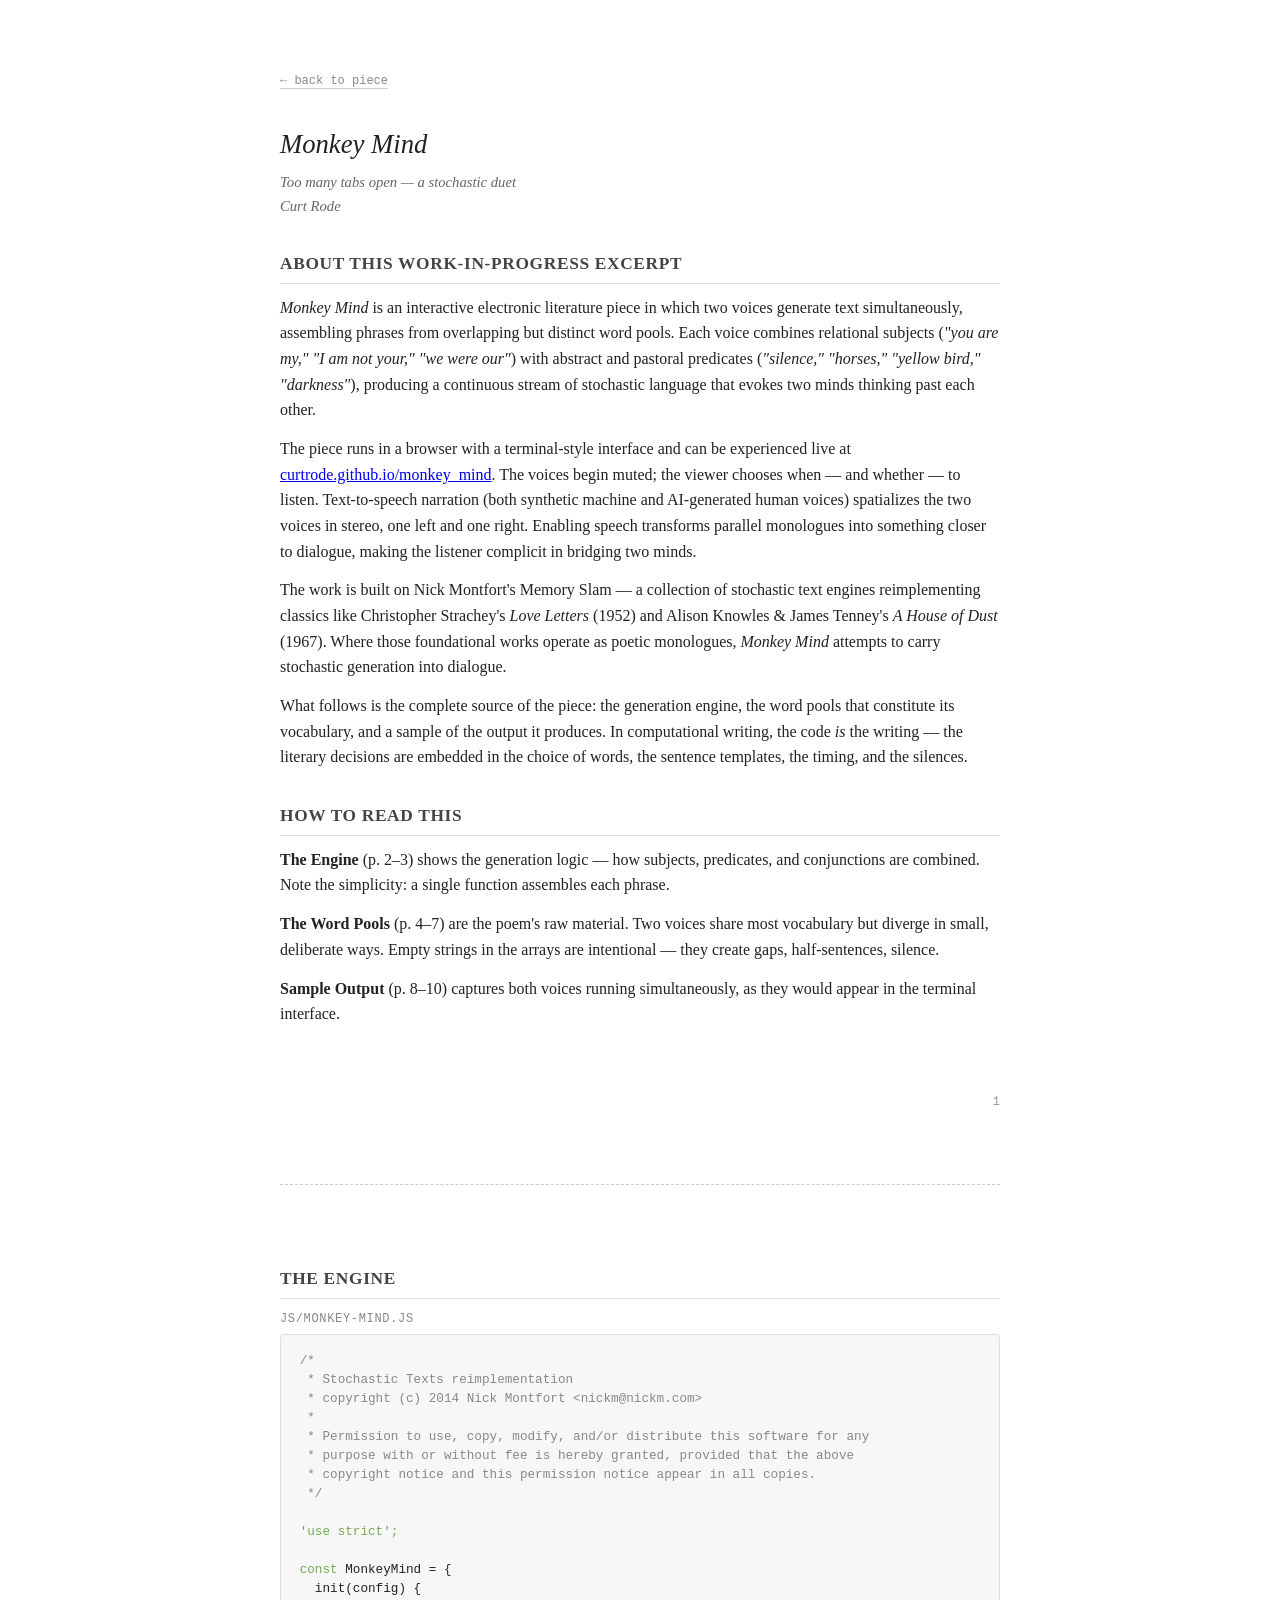
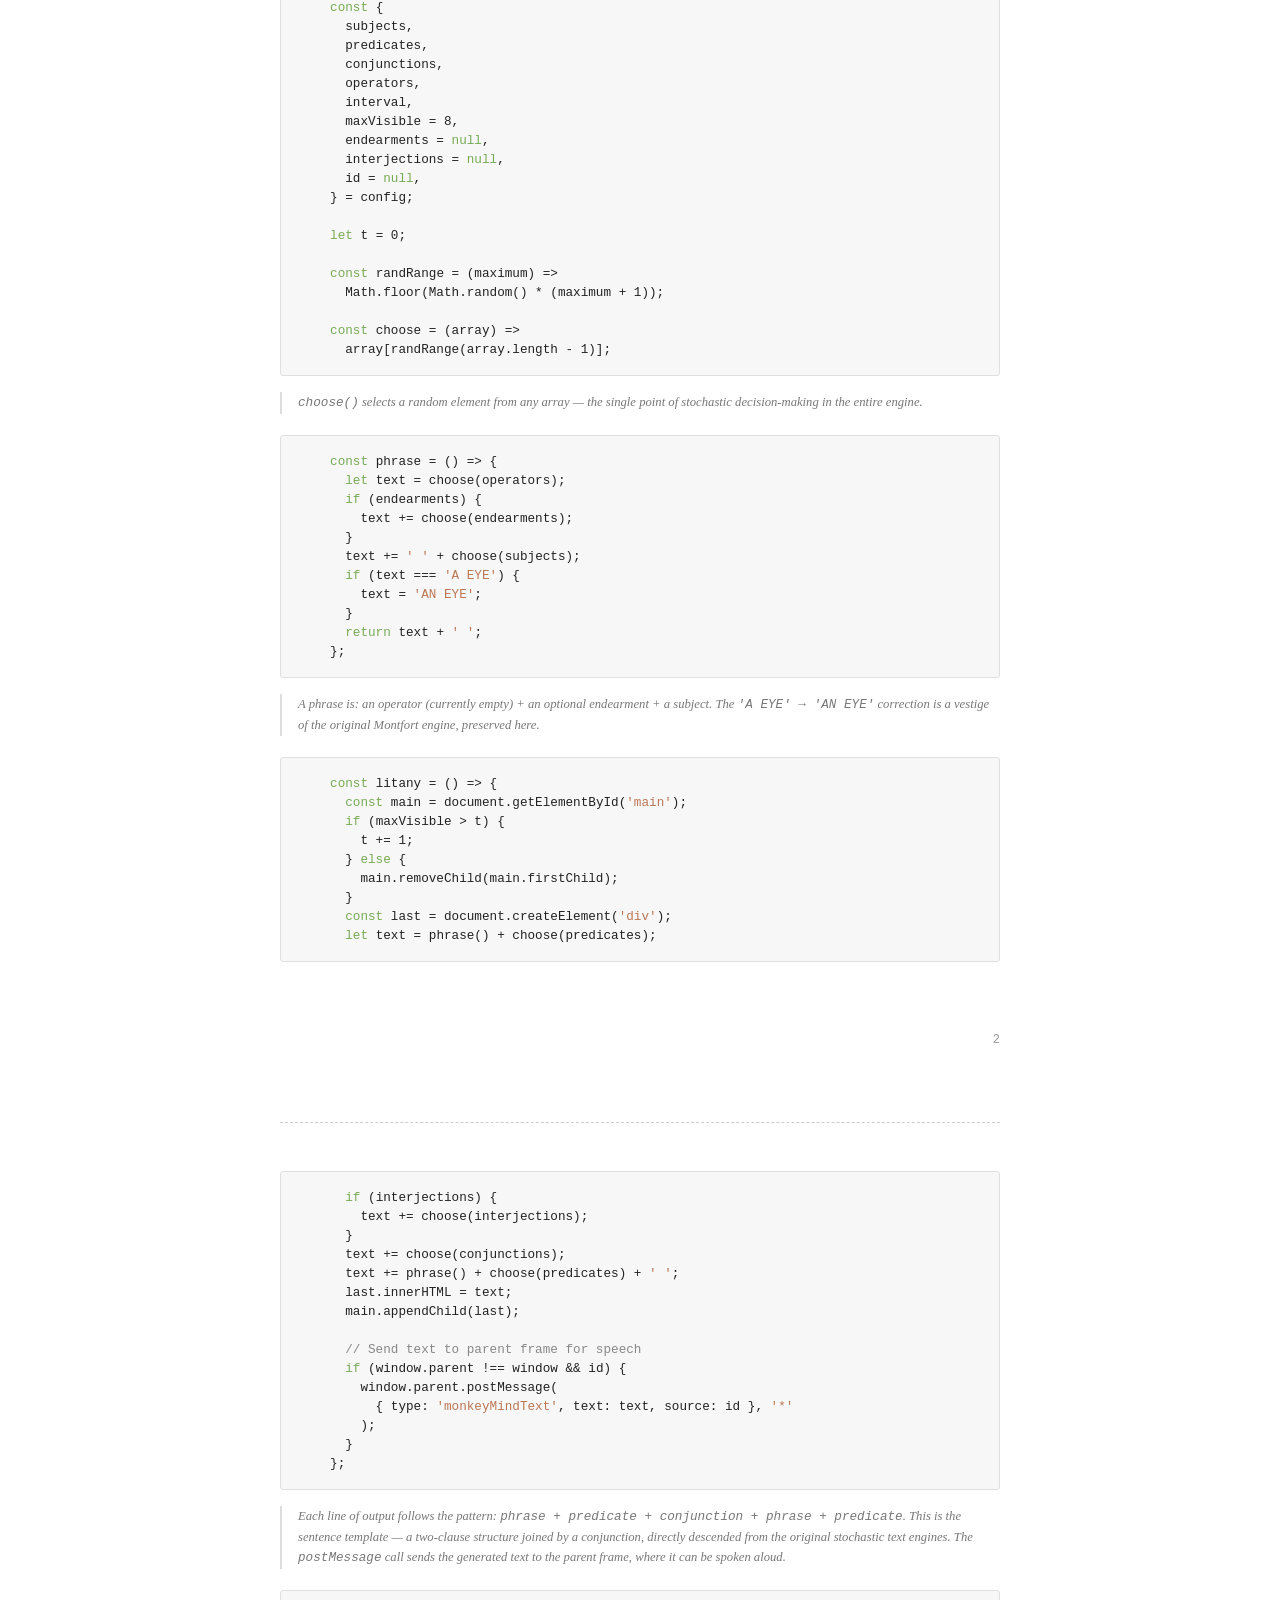
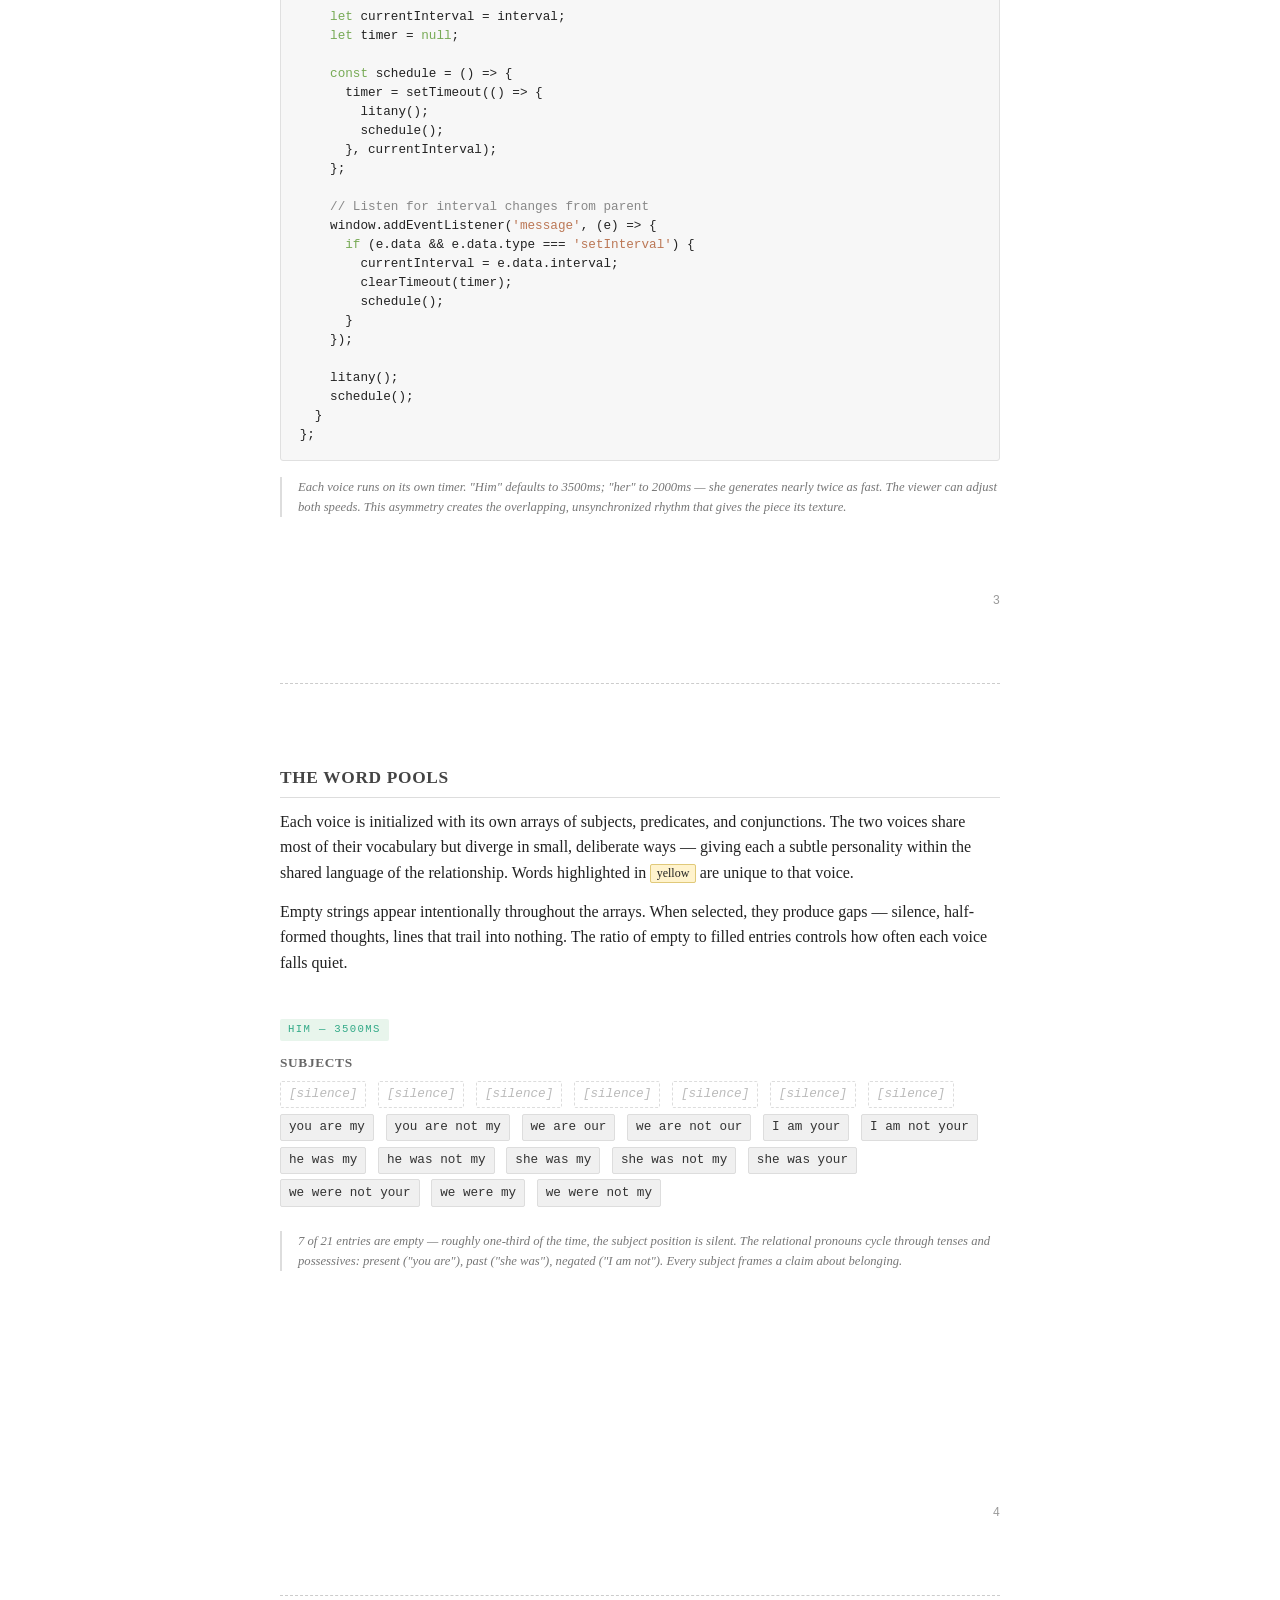
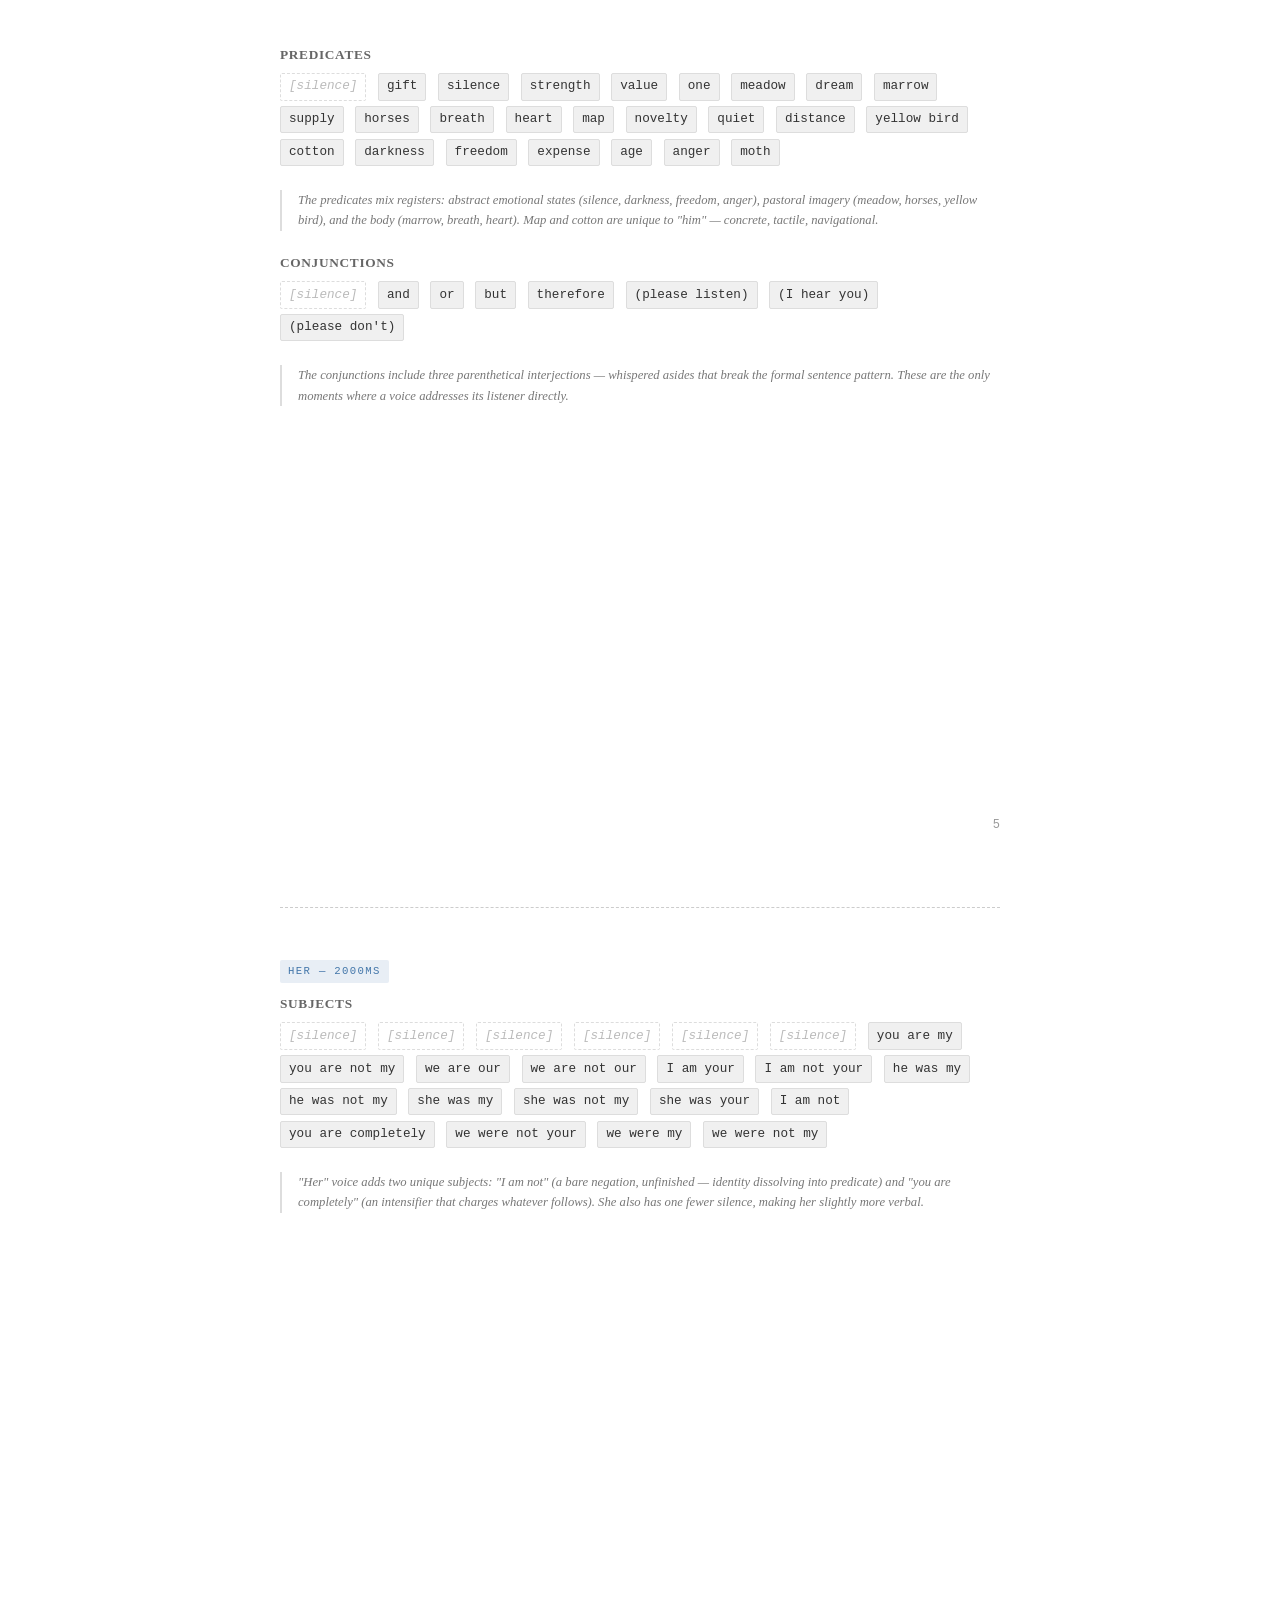
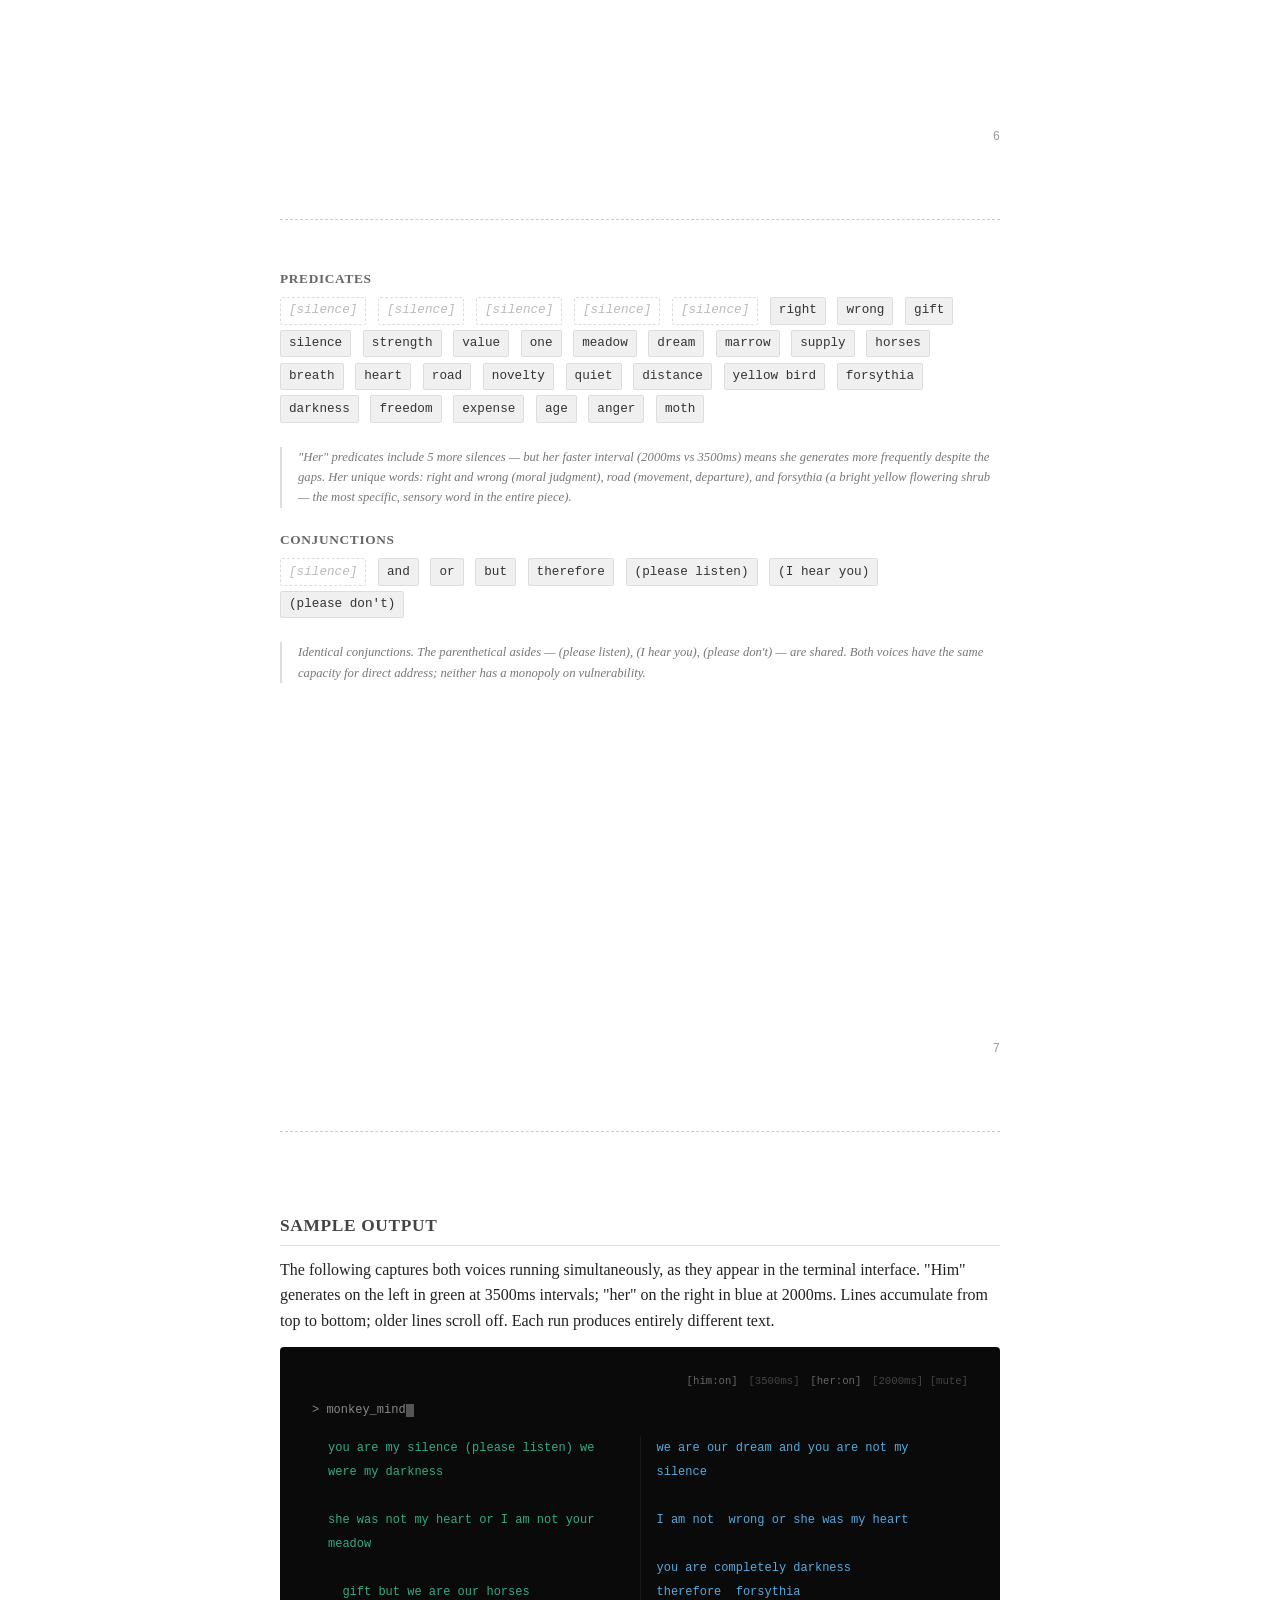
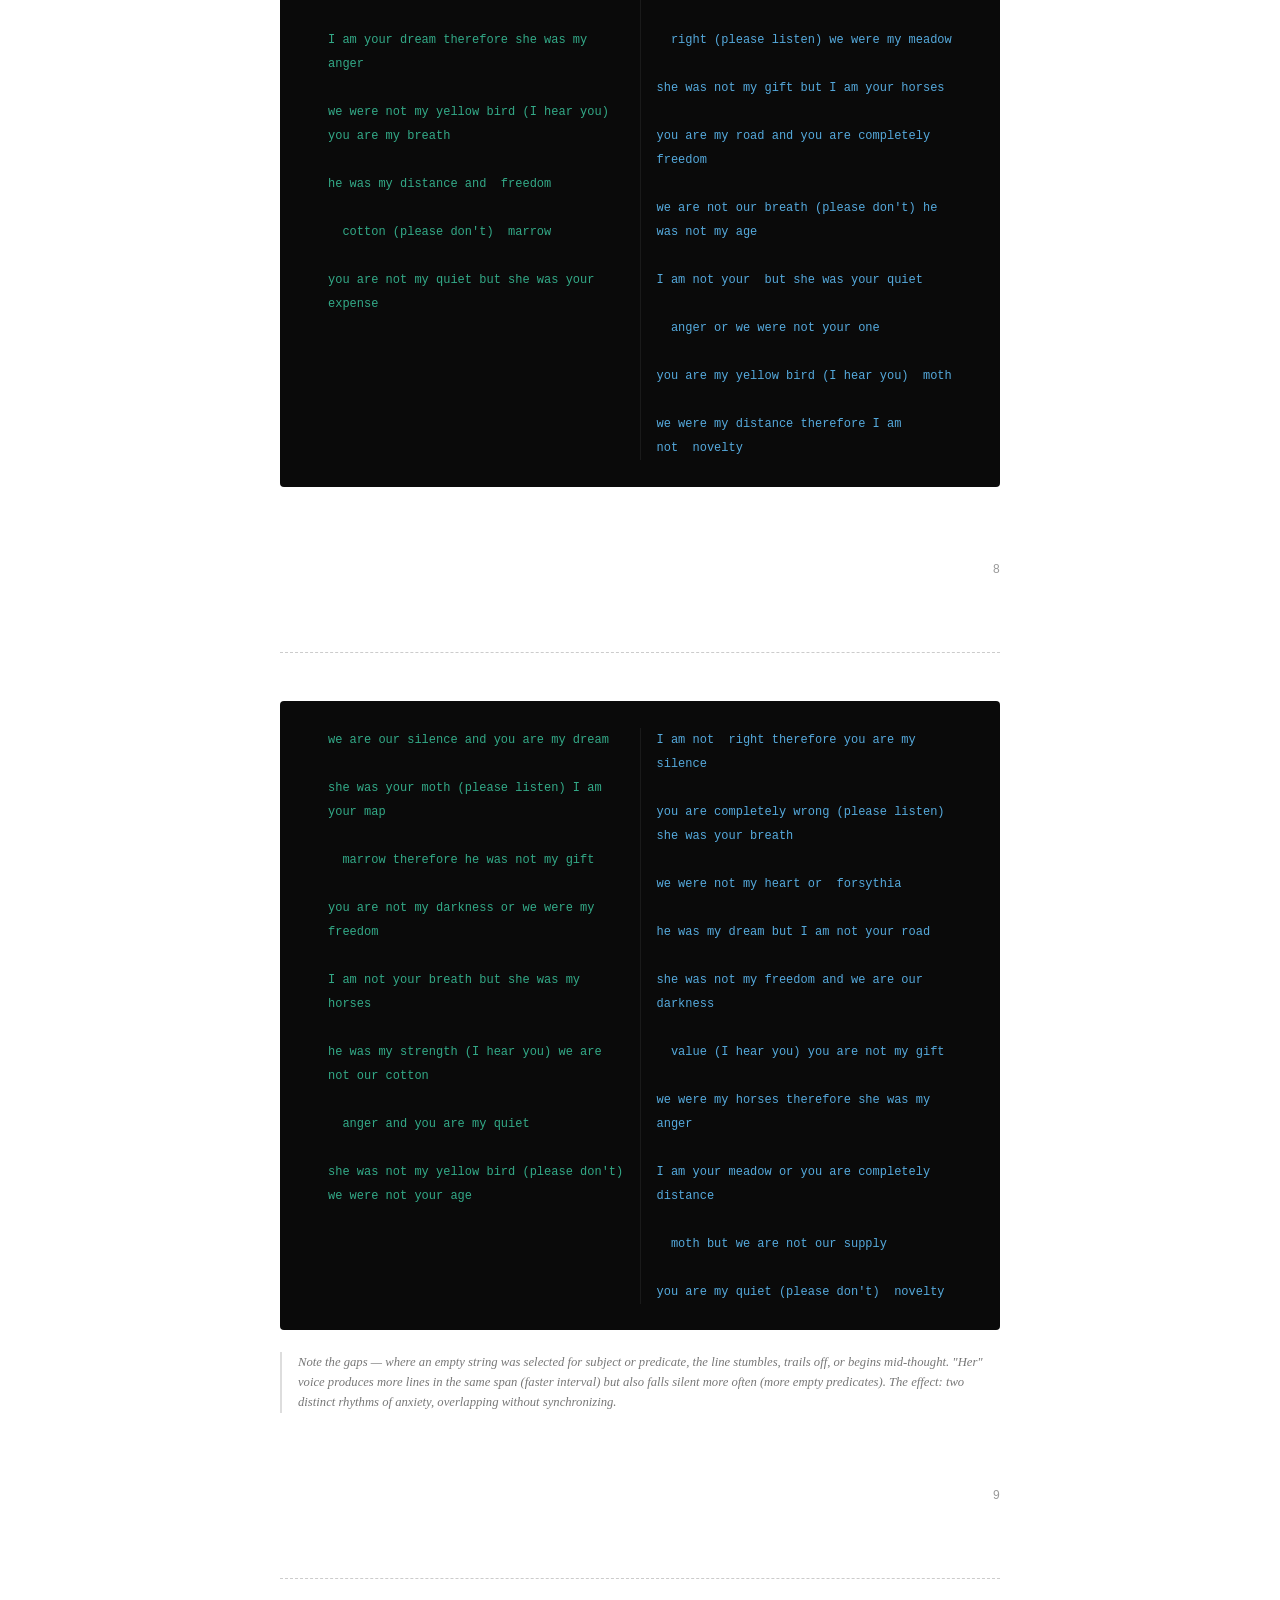
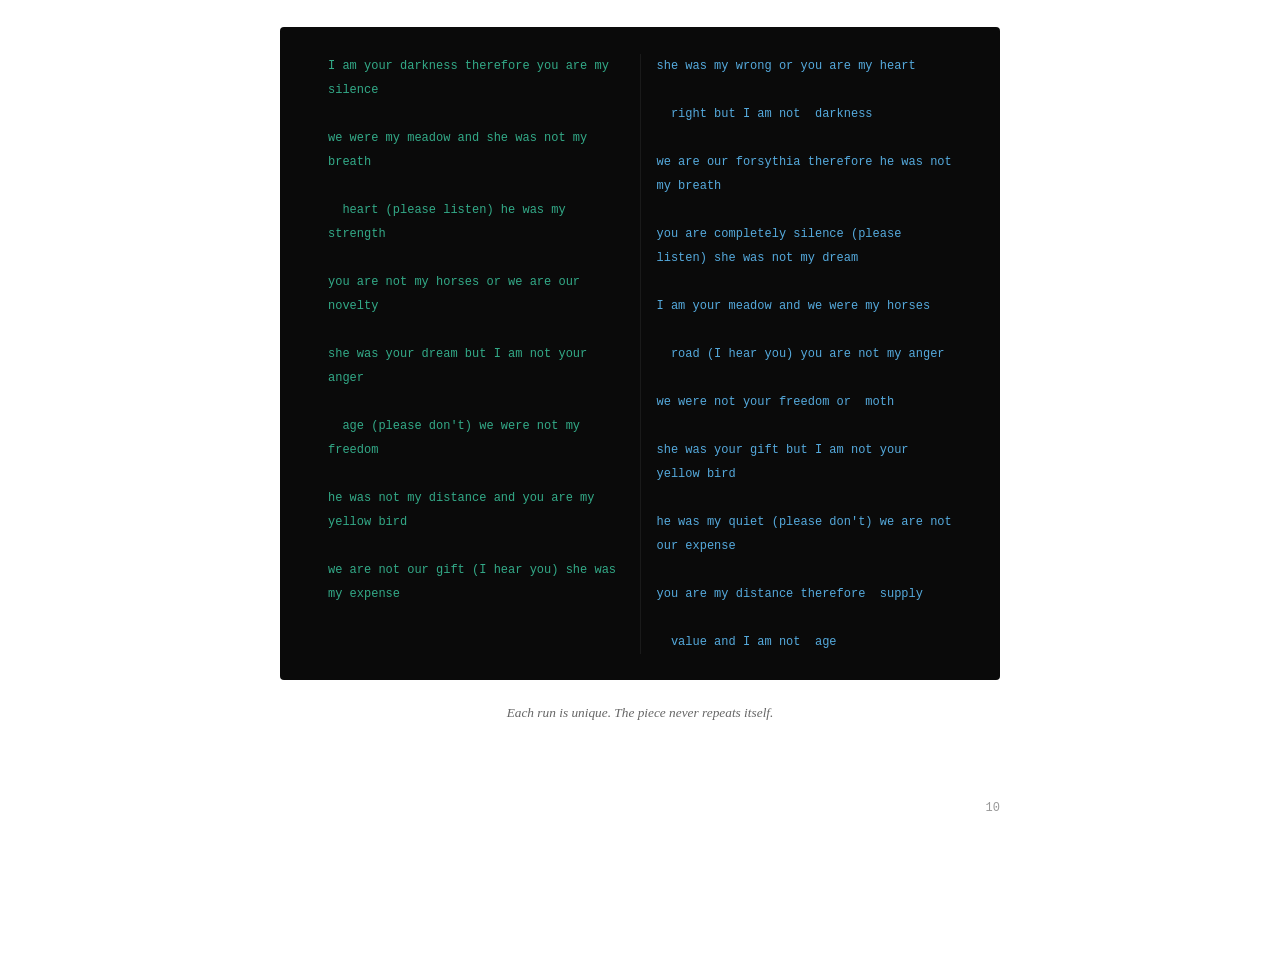
==== excerpt.html @ 76a801ed "Add live URL and GitHub Pages deployment workflow Co-Authored-By: Claude Opus 4.6 <noreply@anthropic" ====
<!DOCTYPE html>
<html lang="en">
<head>
<meta charset="UTF-8">
<title>Monkey Mind — Work-in-Progress Excerpt</title>
<style>
  @media print {
    .page-break { page-break-before: always; }
    body { font-size: 11pt; }
  }

  * { margin: 0; padding: 0; box-sizing: border-box; }

  body {
    font-family: 'Georgia', 'Times New Roman', serif;
    font-size: 12pt;
    line-height: 1.6;
    color: #222;
    max-width: 7.5in;
    margin: 0 auto;
    padding: 0.75in 0;
  }

  /* Page markers */
  .page {
    min-height: 9in;
    padding: 0 0 1in 0;
    position: relative;
  }

  .page-num {
    position: absolute;
    bottom: 0.25in;
    right: 0;
    font-size: 9pt;
    color: #999;
    font-family: 'SF Mono', 'Menlo', monospace;
  }

  .page-break {
    border-top: 1px dashed #ccc;
    margin-top: 0.5in;
    padding-top: 0.5in;
  }

  /* Typography */
  .back-link {
    font-family: 'SF Mono', 'Menlo', 'Monaco', 'Consolas', monospace;
    font-size: 9pt;
    margin-bottom: 24pt;
  }

  .back-link a {
    color: #888;
    text-decoration: none;
    border-bottom: 1px solid #ccc;
  }

  .back-link a:hover {
    color: #444;
    border-color: #888;
  }

  @media print {
    .back-link { display: none; }
  }

  h1 {
    font-size: 20pt;
    font-weight: normal;
    margin-bottom: 4pt;
  }

  h1 em { font-style: italic; }

  .subtitle {
    font-size: 11pt;
    color: #666;
    font-style: italic;
    margin-bottom: 24pt;
  }

  h2 {
    font-size: 13pt;
    font-weight: bold;
    margin-top: 24pt;
    margin-bottom: 8pt;
    text-transform: uppercase;
    letter-spacing: 0.5pt;
    color: #444;
    border-bottom: 1px solid #ddd;
    padding-bottom: 4pt;
  }

  h3 {
    font-size: 12pt;
    font-weight: bold;
    margin-top: 18pt;
    margin-bottom: 6pt;
    color: #333;
  }

  p {
    margin-bottom: 10pt;
    text-align: left;
  }

  .framing p {
    text-indent: 0;
  }

  /* Code blocks */
  pre, code {
    font-family: 'SF Mono', 'Menlo', 'Monaco', 'Consolas', monospace;
    font-size: 9.5pt;
  }

  pre {
    background: #f7f7f7;
    border: 1px solid #e0e0e0;
    border-radius: 3px;
    padding: 12pt 14pt;
    overflow-x: auto;
    line-height: 1.5;
    margin-bottom: 12pt;
  }

  .code-label {
    font-family: 'SF Mono', 'Menlo', monospace;
    font-size: 9pt;
    color: #888;
    margin-bottom: 4pt;
    text-transform: uppercase;
    letter-spacing: 0.5pt;
  }

  /* Word pool display */
  .pool {
    margin-bottom: 16pt;
  }

  .pool-label {
    font-weight: bold;
    font-size: 10pt;
    text-transform: uppercase;
    letter-spacing: 0.5pt;
    color: #666;
    margin-bottom: 4pt;
  }

  .pool-words {
    font-family: 'SF Mono', 'Menlo', monospace;
    font-size: 9.5pt;
    line-height: 1.8;
    color: #333;
  }

  .pool-words span {
    display: inline-block;
    background: #f0f0f0;
    border: 1px solid #ddd;
    border-radius: 2px;
    padding: 1pt 6pt;
    margin: 2pt 3pt 2pt 0;
  }

  .pool-words .empty {
    color: #bbb;
    font-style: italic;
    border-style: dashed;
    background: transparent;
  }

  /* Annotation callouts */
  .annotation {
    font-size: 9.5pt;
    color: #777;
    font-style: italic;
    margin: 8pt 0 16pt 0;
    padding-left: 12pt;
    border-left: 2px solid #ddd;
  }

  /* Sample output */
  .output-container {
    background: #0a0a0a;
    border-radius: 4px;
    padding: 20pt 24pt;
    margin-bottom: 16pt;
    overflow: hidden;
  }

  .output-header {
    font-family: 'SF Mono', 'Menlo', monospace;
    font-size: 9pt;
    color: #555;
    margin-bottom: 12pt;
  }

  .output-header .cmd { color: #888; }
  .output-header .cursor {
    display: inline-block;
    width: 6pt;
    height: 10pt;
    background: #555;
    vertical-align: text-bottom;
  }

  .output-stage {
    display: grid;
    grid-template-columns: 1fr 1px 1fr;
    gap: 0;
    min-height: 200pt;
  }

  .output-divider {
    background: #1a1a1a;
  }

  .output-voice {
    font-family: 'SF Mono', 'Menlo', monospace;
    font-size: 9pt;
    line-height: 2;
    padding: 0 12pt;
  }

  .voice-him { color: #3a8; }
  .voice-her { color: #5ad; }

  .output-controls {
    font-family: 'SF Mono', 'Menlo', monospace;
    font-size: 8pt;
    color: #444;
    display: flex;
    gap: 8pt;
    justify-content: flex-end;
    margin-bottom: 8pt;
  }

  .output-controls span { color: #666; }

  /* Comment styling in code */
  .c { color: #888; }
  .k { color: #7a5; }
  .s { color: #b75; }
  .n { color: #57a; }

  /* Unique words highlight */
  .unique { background: #fff3cd; border-color: #e0c97a; }

  /* Voice label */
  .voice-tag {
    font-family: 'SF Mono', 'Menlo', monospace;
    font-size: 8pt;
    text-transform: uppercase;
    letter-spacing: 1pt;
    padding: 2pt 6pt;
    border-radius: 2px;
    display: inline-block;
    margin-bottom: 8pt;
  }

  .voice-tag.him { background: #e8f5ec; color: #3a8; }
  .voice-tag.her { background: #e8eef5; color: #47a; }
</style>
</head>
<body>

<!-- ============================================================ -->
<!-- PAGE 1: Framing Note                                         -->
<!-- ============================================================ -->
<div class="page framing">

  <div class="back-link"><a href="index.html">&larr; back to piece</a></div>

  <h1><em>Monkey Mind</em></h1>
  <div class="subtitle">Too many tabs open — a stochastic duet<br>Curt Rode</div>

  <h2>About This Work-in-Progress Excerpt</h2>

  <p>
    <em>Monkey Mind</em> is an interactive electronic literature piece in which two voices generate text simultaneously, assembling phrases from overlapping but distinct word pools. Each voice combines relational subjects (<em>"you are my," "I am not your," "we were our"</em>) with abstract and pastoral predicates (<em>"silence," "horses," "yellow bird," "darkness"</em>), producing a continuous stream of stochastic language that evokes two minds thinking past each other.
  </p>

  <p>
    The piece runs in a browser with a terminal-style interface and can be experienced live at <a href="https://curtrode.github.io/monkey_mind/">curtrode.github.io/monkey_mind</a>. The voices begin muted; the viewer chooses when — and whether — to listen. Text-to-speech narration (both synthetic machine and AI-generated human voices) spatializes the two voices in stereo, one left and one right. Enabling speech transforms parallel monologues into something closer to dialogue, making the listener complicit in bridging two minds.
  </p>

  <p>
    The work is built on Nick Montfort's Memory Slam — a collection of stochastic text engines reimplementing classics like Christopher Strachey's <em>Love Letters</em> (1952) and Alison Knowles & James Tenney's <em>A House of Dust</em> (1967). Where those foundational works operate as poetic monologues, <em>Monkey Mind</em> attempts to carry stochastic generation into dialogue.
  </p>

  <p>
    What follows is the complete source of the piece: the generation engine, the word pools that constitute its vocabulary, and a sample of the output it produces. In computational writing, the code <em>is</em> the writing — the literary decisions are embedded in the choice of words, the sentence templates, the timing, and the silences.
  </p>

  <h2>How to Read This</h2>

  <p>
    <strong>The Engine</strong> (p. 2–3) shows the generation logic — how subjects, predicates, and conjunctions are combined. Note the simplicity: a single function assembles each phrase.
  </p>
  <p>
    <strong>The Word Pools</strong> (p. 4–7) are the poem's raw material. Two voices share most vocabulary but diverge in small, deliberate ways. Empty strings in the arrays are intentional — they create gaps, half-sentences, silence.
  </p>
  <p>
    <strong>Sample Output</strong> (p. 8–10) captures both voices running simultaneously, as they would appear in the terminal interface.
  </p>

  <span class="page-num">1</span>
</div>

<!-- ============================================================ -->
<!-- PAGE 2–3: The Engine                                          -->
<!-- ============================================================ -->
<div class="page page-break">

  <h2>The Engine</h2>

  <div class="code-label">js/monkey-mind.js</div>
<pre><span class="c">/*
 * Stochastic Texts reimplementation
 * copyright (c) 2014 Nick Montfort &lt;nickm@nickm.com&gt;
 *
 * Permission to use, copy, modify, and/or distribute this software for any
 * purpose with or without fee is hereby granted, provided that the above
 * copyright notice and this permission notice appear in all copies.
 */</span>

<span class="k">'use strict';</span>

<span class="k">const</span> MonkeyMind = {
  init(config) {
    <span class="k">const</span> {
      subjects,
      predicates,
      conjunctions,
      operators,
      interval,
      maxVisible = 8,
      endearments = <span class="k">null</span>,
      interjections = <span class="k">null</span>,
      id = <span class="k">null</span>,
    } = config;

    <span class="k">let</span> t = 0;

    <span class="k">const</span> randRange = (maximum) =&gt;
      Math.floor(Math.random() * (maximum + 1));

    <span class="k">const</span> choose = (array) =&gt;
      array[randRange(array.length - 1)];</pre>

  <div class="annotation">
    <code>choose()</code> selects a random element from any array — the single point of stochastic decision-making in the entire engine.
  </div>

<pre>    <span class="k">const</span> phrase = () =&gt; {
      <span class="k">let</span> text = choose(operators);
      <span class="k">if</span> (endearments) {
        text += choose(endearments);
      }
      text += <span class="s">' '</span> + choose(subjects);
      <span class="k">if</span> (text === <span class="s">'A EYE'</span>) {
        text = <span class="s">'AN EYE'</span>;
      }
      <span class="k">return</span> text + <span class="s">' '</span>;
    };</pre>

  <div class="annotation">
    A phrase is: an operator (currently empty) + an optional endearment + a subject. The <code>'A EYE' → 'AN EYE'</code> correction is a vestige of the original Montfort engine, preserved here.
  </div>

<pre>    <span class="k">const</span> litany = () =&gt; {
      <span class="k">const</span> main = document.getElementById(<span class="s">'main'</span>);
      <span class="k">if</span> (maxVisible &gt; t) {
        t += 1;
      } <span class="k">else</span> {
        main.removeChild(main.firstChild);
      }
      <span class="k">const</span> last = document.createElement(<span class="s">'div'</span>);
      <span class="k">let</span> text = phrase() + choose(predicates);</pre>

  <span class="page-num">2</span>
</div>

<div class="page page-break">

<pre>      <span class="k">if</span> (interjections) {
        text += choose(interjections);
      }
      text += choose(conjunctions);
      text += phrase() + choose(predicates) + <span class="s">' '</span>;
      last.innerHTML = text;
      main.appendChild(last);

      <span class="c">// Send text to parent frame for speech</span>
      <span class="k">if</span> (window.parent !== window && id) {
        window.parent.postMessage(
          { type: <span class="s">'monkeyMindText'</span>, text: text, source: id }, <span class="s">'*'</span>
        );
      }
    };</pre>

  <div class="annotation">
    Each line of output follows the pattern: <code>phrase + predicate + conjunction + phrase + predicate</code>. This is the sentence template — a two-clause structure joined by a conjunction, directly descended from the original stochastic text engines. The <code>postMessage</code> call sends the generated text to the parent frame, where it can be spoken aloud.
  </div>

<pre>    <span class="k">let</span> currentInterval = interval;
    <span class="k">let</span> timer = <span class="k">null</span>;

    <span class="k">const</span> schedule = () =&gt; {
      timer = setTimeout(() =&gt; {
        litany();
        schedule();
      }, currentInterval);
    };

    <span class="c">// Listen for interval changes from parent</span>
    window.addEventListener(<span class="s">'message'</span>, (e) =&gt; {
      <span class="k">if</span> (e.data && e.data.type === <span class="s">'setInterval'</span>) {
        currentInterval = e.data.interval;
        clearTimeout(timer);
        schedule();
      }
    });

    litany();
    schedule();
  }
};</pre>

  <div class="annotation">
    Each voice runs on its own timer. "Him" defaults to 3500ms; "her" to 2000ms — she generates nearly twice as fast. The viewer can adjust both speeds. This asymmetry creates the overlapping, unsynchronized rhythm that gives the piece its texture.
  </div>

  <span class="page-num">3</span>
</div>

<!-- ============================================================ -->
<!-- PAGES 4–7: Word Pools                                         -->
<!-- ============================================================ -->
<div class="page page-break">

  <h2>The Word Pools</h2>

  <p>
    Each voice is initialized with its own arrays of subjects, predicates, and conjunctions. The two voices share most of their vocabulary but diverge in small, deliberate ways — giving each a subtle personality within the shared language of the relationship. Words highlighted in <span style="background:#fff3cd;padding:1pt 4pt;border:1px solid #e0c97a;border-radius:2px;font-size:9pt;">yellow</span> are unique to that voice.
  </p>
  <p>
    Empty strings appear intentionally throughout the arrays. When selected, they produce gaps — silence, half-formed thoughts, lines that trail into nothing. The ratio of empty to filled entries controls how often each voice falls quiet.
  </p>

  <br>

  <span class="voice-tag him">Him — 3500ms</span>

  <div class="pool">
    <div class="pool-label">Subjects</div>
    <div class="pool-words">
      <span class="empty">[silence]</span>
      <span class="empty">[silence]</span>
      <span class="empty">[silence]</span>
      <span class="empty">[silence]</span>
      <span class="empty">[silence]</span>
      <span class="empty">[silence]</span>
      <span class="empty">[silence]</span>
      <span>you are my</span>
      <span>you are not my</span>
      <span>we are our</span>
      <span>we are not our</span>
      <span>I am your</span>
      <span>I am not your</span>
      <span>he was my</span>
      <span>he was not my</span>
      <span>she was my</span>
      <span>she was not my</span>
      <span>she was your</span>
      <span>we were not your</span>
      <span>we were my</span>
      <span>we were not my</span>
    </div>
  </div>

  <div class="annotation">
    7 of 21 entries are empty — roughly one-third of the time, the subject position is silent. The relational pronouns cycle through tenses and possessives: present ("you are"), past ("she was"), negated ("I am not"). Every subject frames a claim about belonging.
  </div>

  <span class="page-num">4</span>
</div>

<div class="page page-break">

  <div class="pool">
    <div class="pool-label">Predicates</div>
    <div class="pool-words">
      <span class="empty">[silence]</span>
      <span>gift</span>
      <span>silence</span>
      <span>strength</span>
      <span>value</span>
      <span>one</span>
      <span>meadow</span>
      <span>dream</span>
      <span>marrow</span>
      <span>supply</span>
      <span>horses</span>
      <span>breath</span>
      <span>heart</span>
      <span class="unique">map</span>
      <span>novelty</span>
      <span>quiet</span>
      <span>distance</span>
      <span>yellow bird</span>
      <span class="unique">cotton</span>
      <span>darkness</span>
      <span>freedom</span>
      <span>expense</span>
      <span>age</span>
      <span>anger</span>
      <span>moth</span>
    </div>
  </div>

  <div class="annotation">
    The predicates mix registers: abstract emotional states (<em>silence, darkness, freedom, anger</em>), pastoral imagery (<em>meadow, horses, yellow bird</em>), and the body (<em>marrow, breath, heart</em>). <em>Map</em> and <em>cotton</em> are unique to "him" — concrete, tactile, navigational.
  </div>

  <div class="pool">
    <div class="pool-label">Conjunctions</div>
    <div class="pool-words">
      <span class="empty">[silence]</span>
      <span>and</span>
      <span>or</span>
      <span>but</span>
      <span>therefore</span>
      <span>(please listen)</span>
      <span>(I hear you)</span>
      <span>(please don't)</span>
    </div>
  </div>

  <div class="annotation">
    The conjunctions include three parenthetical interjections — whispered asides that break the formal sentence pattern. These are the only moments where a voice addresses its listener directly.
  </div>

  <span class="page-num">5</span>
</div>

<div class="page page-break">

  <span class="voice-tag her">Her — 2000ms</span>

  <div class="pool">
    <div class="pool-label">Subjects</div>
    <div class="pool-words">
      <span class="empty">[silence]</span>
      <span class="empty">[silence]</span>
      <span class="empty">[silence]</span>
      <span class="empty">[silence]</span>
      <span class="empty">[silence]</span>
      <span class="empty">[silence]</span>
      <span>you are my</span>
      <span>you are not my</span>
      <span>we are our</span>
      <span>we are not our</span>
      <span>I am your</span>
      <span>I am not your</span>
      <span>he was my</span>
      <span>he was not my</span>
      <span>she was my</span>
      <span>she was not my</span>
      <span>she was your</span>
      <span class="unique">I am not</span>
      <span class="unique">you are completely</span>
      <span>we were not your</span>
      <span>we were my</span>
      <span>we were not my</span>
    </div>
  </div>

  <div class="annotation">
    "Her" voice adds two unique subjects: <em>"I am not"</em> (a bare negation, unfinished — identity dissolving into predicate) and <em>"you are completely"</em> (an intensifier that charges whatever follows). She also has one fewer silence, making her slightly more verbal.
  </div>

  <span class="page-num">6</span>
</div>

<div class="page page-break">

  <div class="pool">
    <div class="pool-label">Predicates</div>
    <div class="pool-words">
      <span class="empty">[silence]</span>
      <span class="empty">[silence]</span>
      <span class="empty">[silence]</span>
      <span class="empty">[silence]</span>
      <span class="empty">[silence]</span>
      <span class="unique">right</span>
      <span class="unique">wrong</span>
      <span>gift</span>
      <span>silence</span>
      <span>strength</span>
      <span>value</span>
      <span>one</span>
      <span>meadow</span>
      <span>dream</span>
      <span>marrow</span>
      <span>supply</span>
      <span>horses</span>
      <span>breath</span>
      <span>heart</span>
      <span class="unique">road</span>
      <span>novelty</span>
      <span>quiet</span>
      <span>distance</span>
      <span>yellow bird</span>
      <span class="unique">forsythia</span>
      <span>darkness</span>
      <span>freedom</span>
      <span>expense</span>
      <span>age</span>
      <span>anger</span>
      <span>moth</span>
    </div>
  </div>

  <div class="annotation">
    "Her" predicates include 5 more silences — but her faster interval (2000ms vs 3500ms) means she generates more frequently despite the gaps. Her unique words: <em>right</em> and <em>wrong</em> (moral judgment), <em>road</em> (movement, departure), and <em>forsythia</em> (a bright yellow flowering shrub — the most specific, sensory word in the entire piece).
  </div>

  <div class="pool">
    <div class="pool-label">Conjunctions</div>
    <div class="pool-words">
      <span class="empty">[silence]</span>
      <span>and</span>
      <span>or</span>
      <span>but</span>
      <span>therefore</span>
      <span>(please listen)</span>
      <span>(I hear you)</span>
      <span>(please don't)</span>
    </div>
  </div>

  <div class="annotation">
    Identical conjunctions. The parenthetical asides — <em>(please listen)</em>, <em>(I hear you)</em>, <em>(please don't)</em> — are shared. Both voices have the same capacity for direct address; neither has a monopoly on vulnerability.
  </div>

  <span class="page-num">7</span>
</div>

<!-- ============================================================ -->
<!-- PAGES 8–10: Sample Output                                     -->
<!-- ============================================================ -->
<div class="page page-break">

  <h2>Sample Output</h2>

  <p>
    The following captures both voices running simultaneously, as they appear in the terminal interface. "Him" generates on the left in green at 3500ms intervals; "her" on the right in blue at 2000ms. Lines accumulate from top to bottom; older lines scroll off. Each run produces entirely different text.
  </p>

  <div class="output-container">
    <div class="output-controls">
      <span>[him:on]</span>
      [3500ms]
      <span>[her:on]</span>
      [2000ms]
      [mute]
    </div>
    <div class="output-header">
      <span class="cmd">&gt; monkey_mind</span><span class="cursor"></span>
    </div>
    <div class="output-stage">
      <div class="output-voice voice-him">
        you are my silence (please listen) we were my darkness<br>
        <br>
        she was not my heart or I am not your meadow<br>
        <br>
        &nbsp;&nbsp;gift but we are our horses<br>
        <br>
        I am your dream therefore she was my anger<br>
        <br>
        we were not my yellow bird (I hear you) you are my breath<br>
        <br>
        he was my distance and&nbsp;&nbsp;freedom<br>
        <br>
        &nbsp;&nbsp;cotton (please don't)&nbsp;&nbsp;marrow<br>
        <br>
        you are not my quiet but she was your expense
      </div>
      <div class="output-divider"></div>
      <div class="output-voice voice-her">
        we are our dream and you are not my silence<br>
        <br>
        I am not&nbsp;&nbsp;wrong or she was my heart<br>
        <br>
        you are completely darkness therefore&nbsp;&nbsp;forsythia<br>
        <br>
        &nbsp;&nbsp;right (please listen) we were my meadow<br>
        <br>
        she was not my gift but I am your horses<br>
        <br>
        you are my road and you are completely freedom<br>
        <br>
        we are not our breath (please don't) he was not my age<br>
        <br>
        I am not your&nbsp;&nbsp;but she was your quiet<br>
        <br>
        &nbsp;&nbsp;anger or we were not your one<br>
        <br>
        you are my yellow bird (I hear you)&nbsp;&nbsp;moth<br>
        <br>
        we were my distance therefore I am not&nbsp;&nbsp;novelty
      </div>
    </div>
  </div>

  <span class="page-num">8</span>
</div>

<div class="page page-break">

  <div class="output-container">
    <div class="output-stage">
      <div class="output-voice voice-him">
        we are our silence and you are my dream<br>
        <br>
        she was your moth (please listen) I am your map<br>
        <br>
        &nbsp;&nbsp;marrow therefore he was not my gift<br>
        <br>
        you are not my darkness or we were my freedom<br>
        <br>
        I am not your breath but she was my horses<br>
        <br>
        he was my strength (I hear you) we are not our cotton<br>
        <br>
        &nbsp;&nbsp;anger and you are my quiet<br>
        <br>
        she was not my yellow bird (please don't) we were not your age
      </div>
      <div class="output-divider"></div>
      <div class="output-voice voice-her">
        I am not&nbsp;&nbsp;right therefore you are my silence<br>
        <br>
        you are completely wrong (please listen) she was your breath<br>
        <br>
        we were not my heart or&nbsp;&nbsp;forsythia<br>
        <br>
        he was my dream but I am not your road<br>
        <br>
        she was not my freedom and we are our darkness<br>
        <br>
        &nbsp;&nbsp;value (I hear you) you are not my gift<br>
        <br>
        we were my horses therefore she was my anger<br>
        <br>
        I am your meadow or you are completely distance<br>
        <br>
        &nbsp;&nbsp;moth but we are not our supply<br>
        <br>
        you are my quiet (please don't)&nbsp;&nbsp;novelty
      </div>
    </div>
  </div>

  <div class="annotation" style="margin-top: 16pt;">
    Note the gaps — where an empty string was selected for subject or predicate, the line stumbles, trails off, or begins mid-thought. "Her" voice produces more lines in the same span (faster interval) but also falls silent more often (more empty predicates). The effect: two distinct rhythms of anxiety, overlapping without synchronizing.
  </div>

  <span class="page-num">9</span>
</div>

<div class="page page-break">

  <div class="output-container">
    <div class="output-stage">
      <div class="output-voice voice-him">
        I am your darkness therefore you are my silence<br>
        <br>
        we were my meadow and she was not my breath<br>
        <br>
        &nbsp;&nbsp;heart (please listen) he was my strength<br>
        <br>
        you are not my horses or we are our novelty<br>
        <br>
        she was your dream but I am not your anger<br>
        <br>
        &nbsp;&nbsp;age (please don't) we were not my freedom<br>
        <br>
        he was not my distance and you are my yellow bird<br>
        <br>
        we are not our gift (I hear you) she was my expense
      </div>
      <div class="output-divider"></div>
      <div class="output-voice voice-her">
        she was my wrong or you are my heart<br>
        <br>
        &nbsp;&nbsp;right but I am not&nbsp;&nbsp;darkness<br>
        <br>
        we are our forsythia therefore he was not my breath<br>
        <br>
        you are completely silence (please listen) she was not my dream<br>
        <br>
        I am your meadow and we were my horses<br>
        <br>
        &nbsp;&nbsp;road (I hear you) you are not my anger<br>
        <br>
        we were not your freedom or&nbsp;&nbsp;moth<br>
        <br>
        she was your gift but I am not your yellow bird<br>
        <br>
        he was my quiet (please don't) we are not our expense<br>
        <br>
        you are my distance therefore&nbsp;&nbsp;supply<br>
        <br>
        &nbsp;&nbsp;value and I am not&nbsp;&nbsp;age
      </div>
    </div>
  </div>

  <p style="margin-top: 16pt; font-size: 10pt; color: #666; text-align: center; font-style: italic;">
    Each run is unique. The piece never repeats itself.
  </p>

  <span class="page-num">10</span>
</div>

</body>
</html>
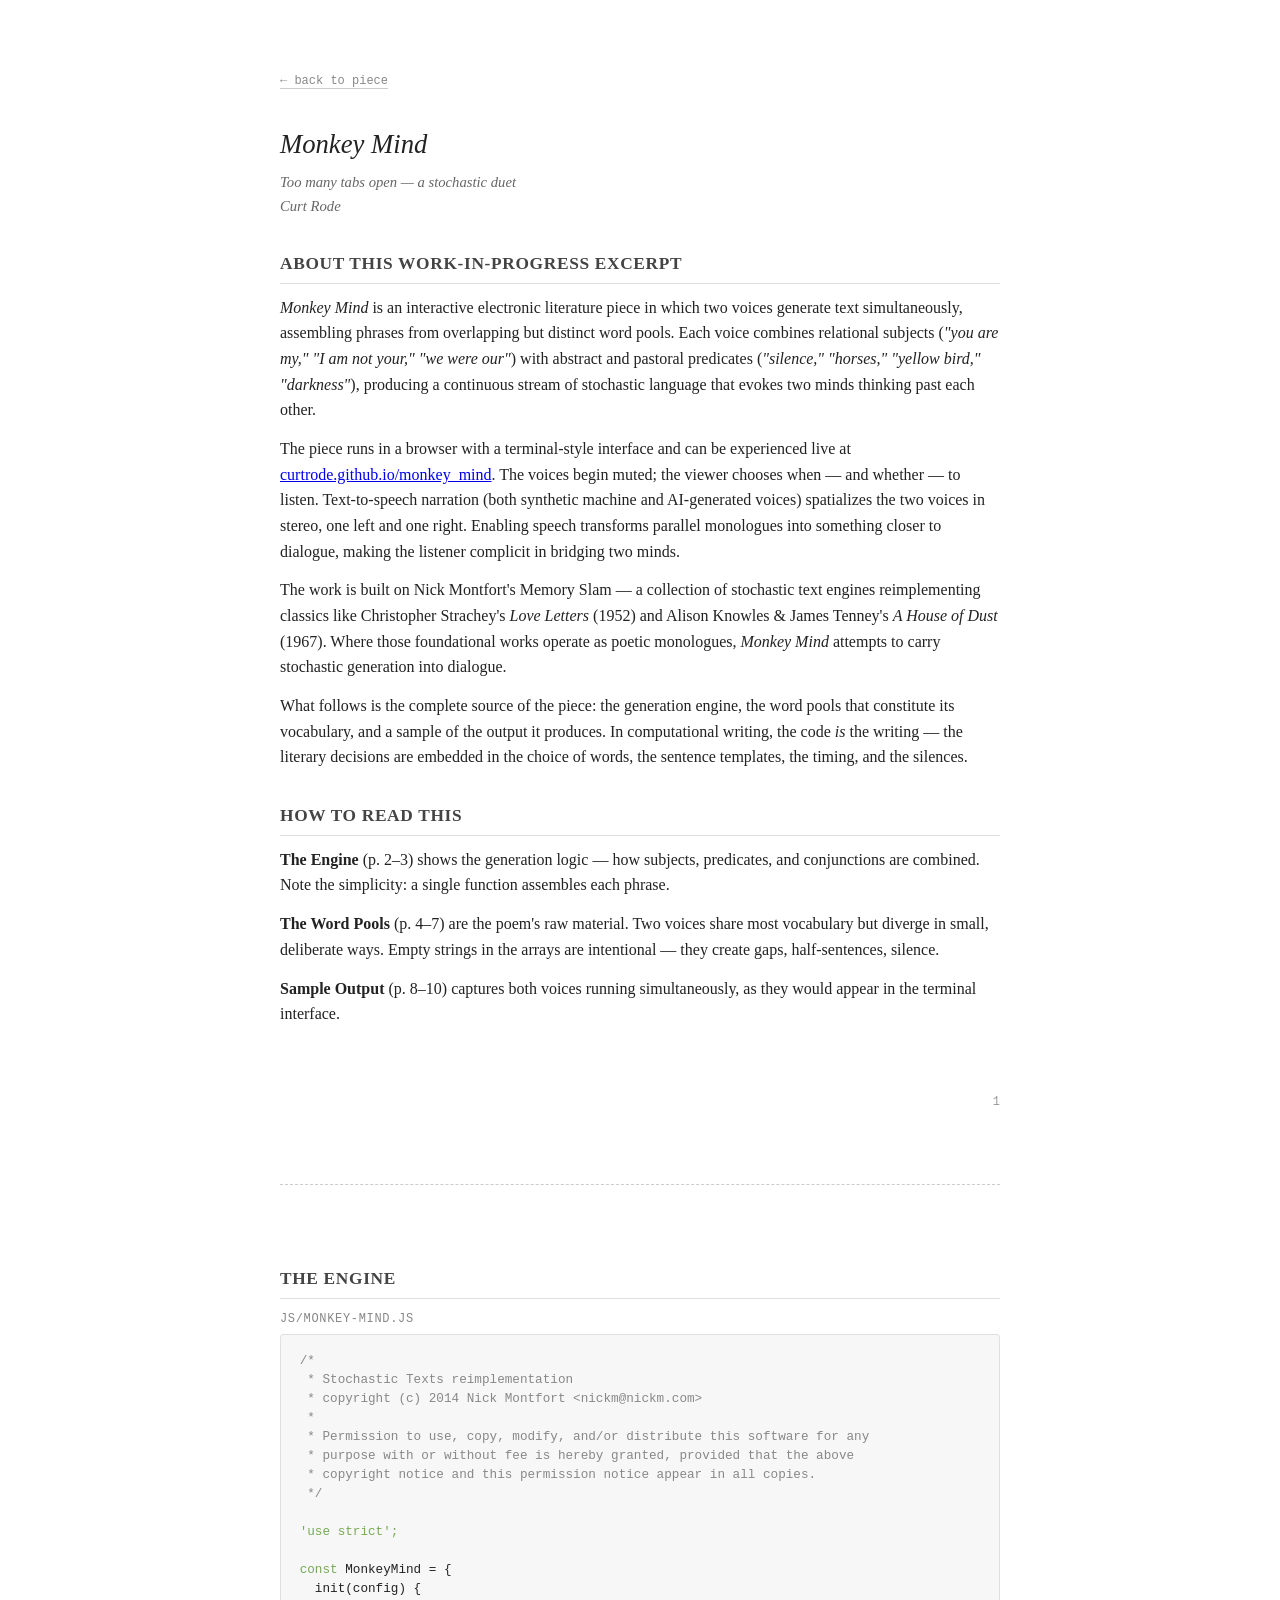
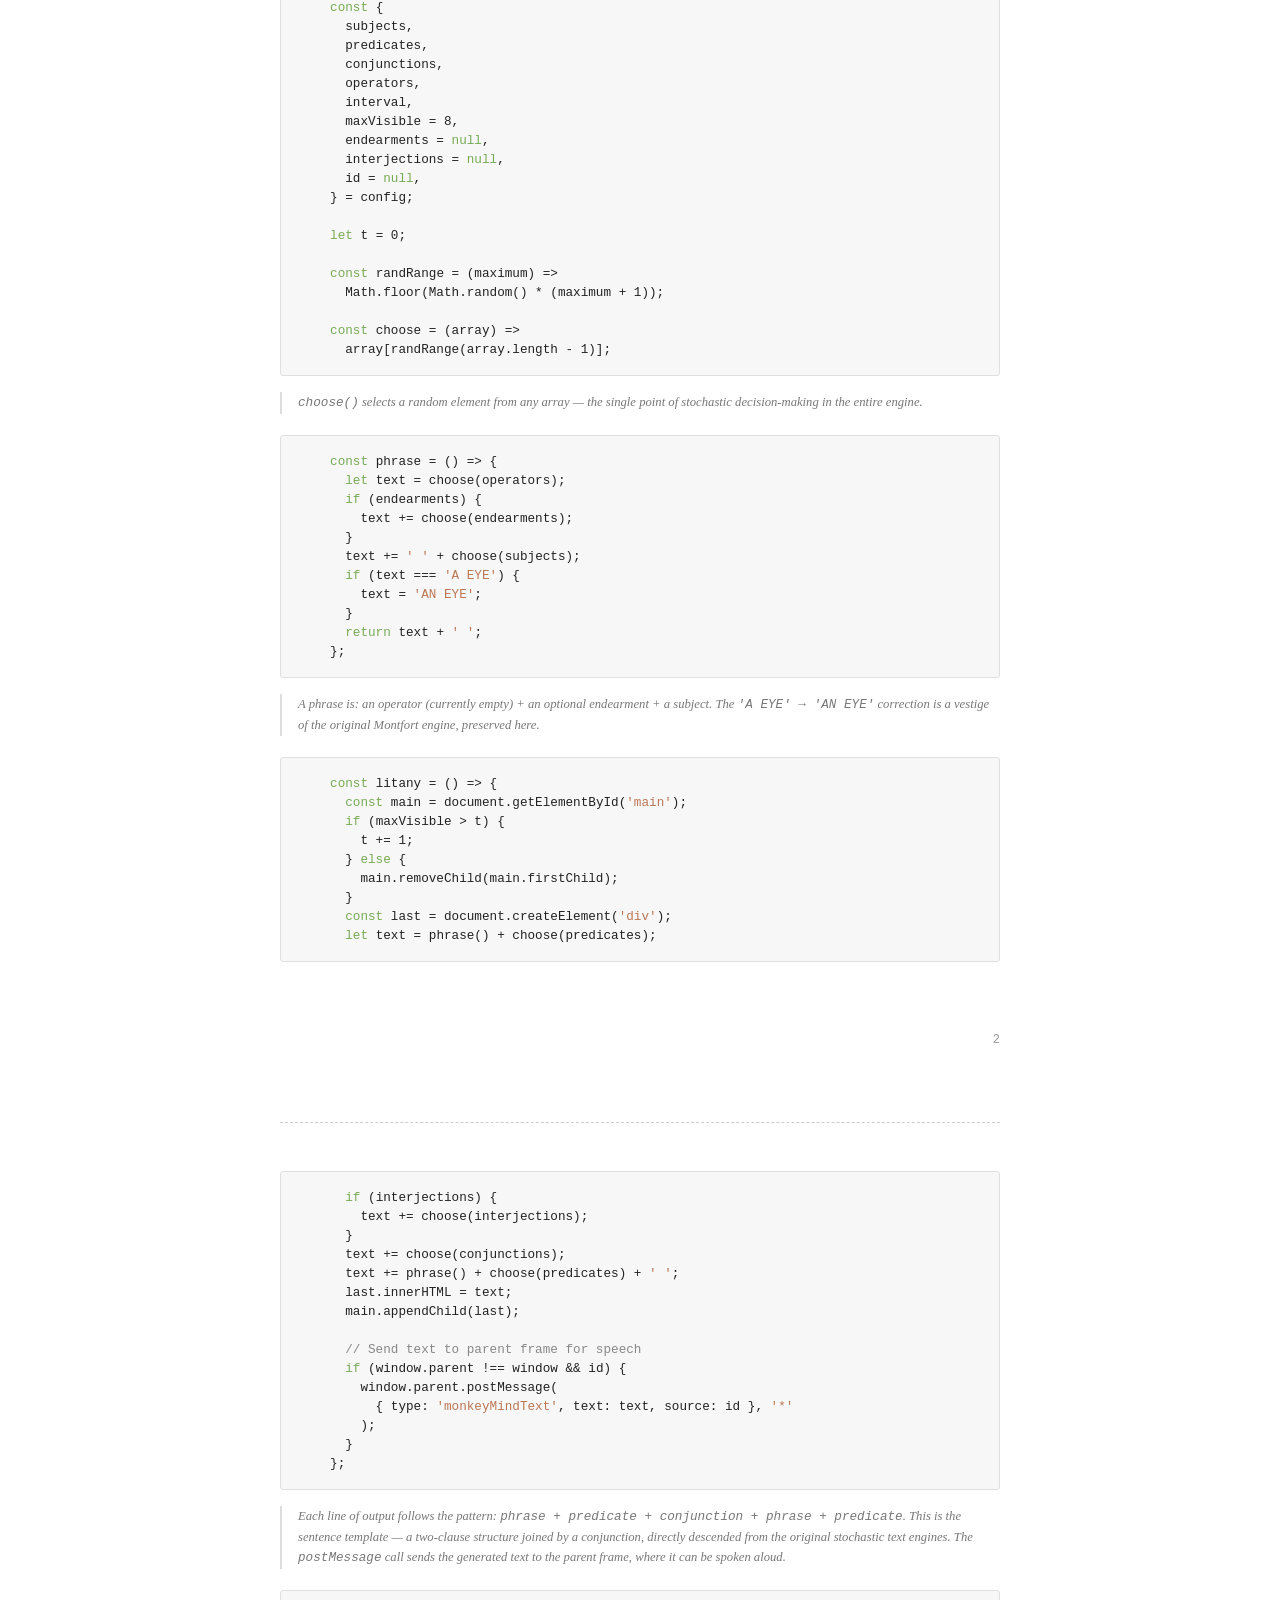
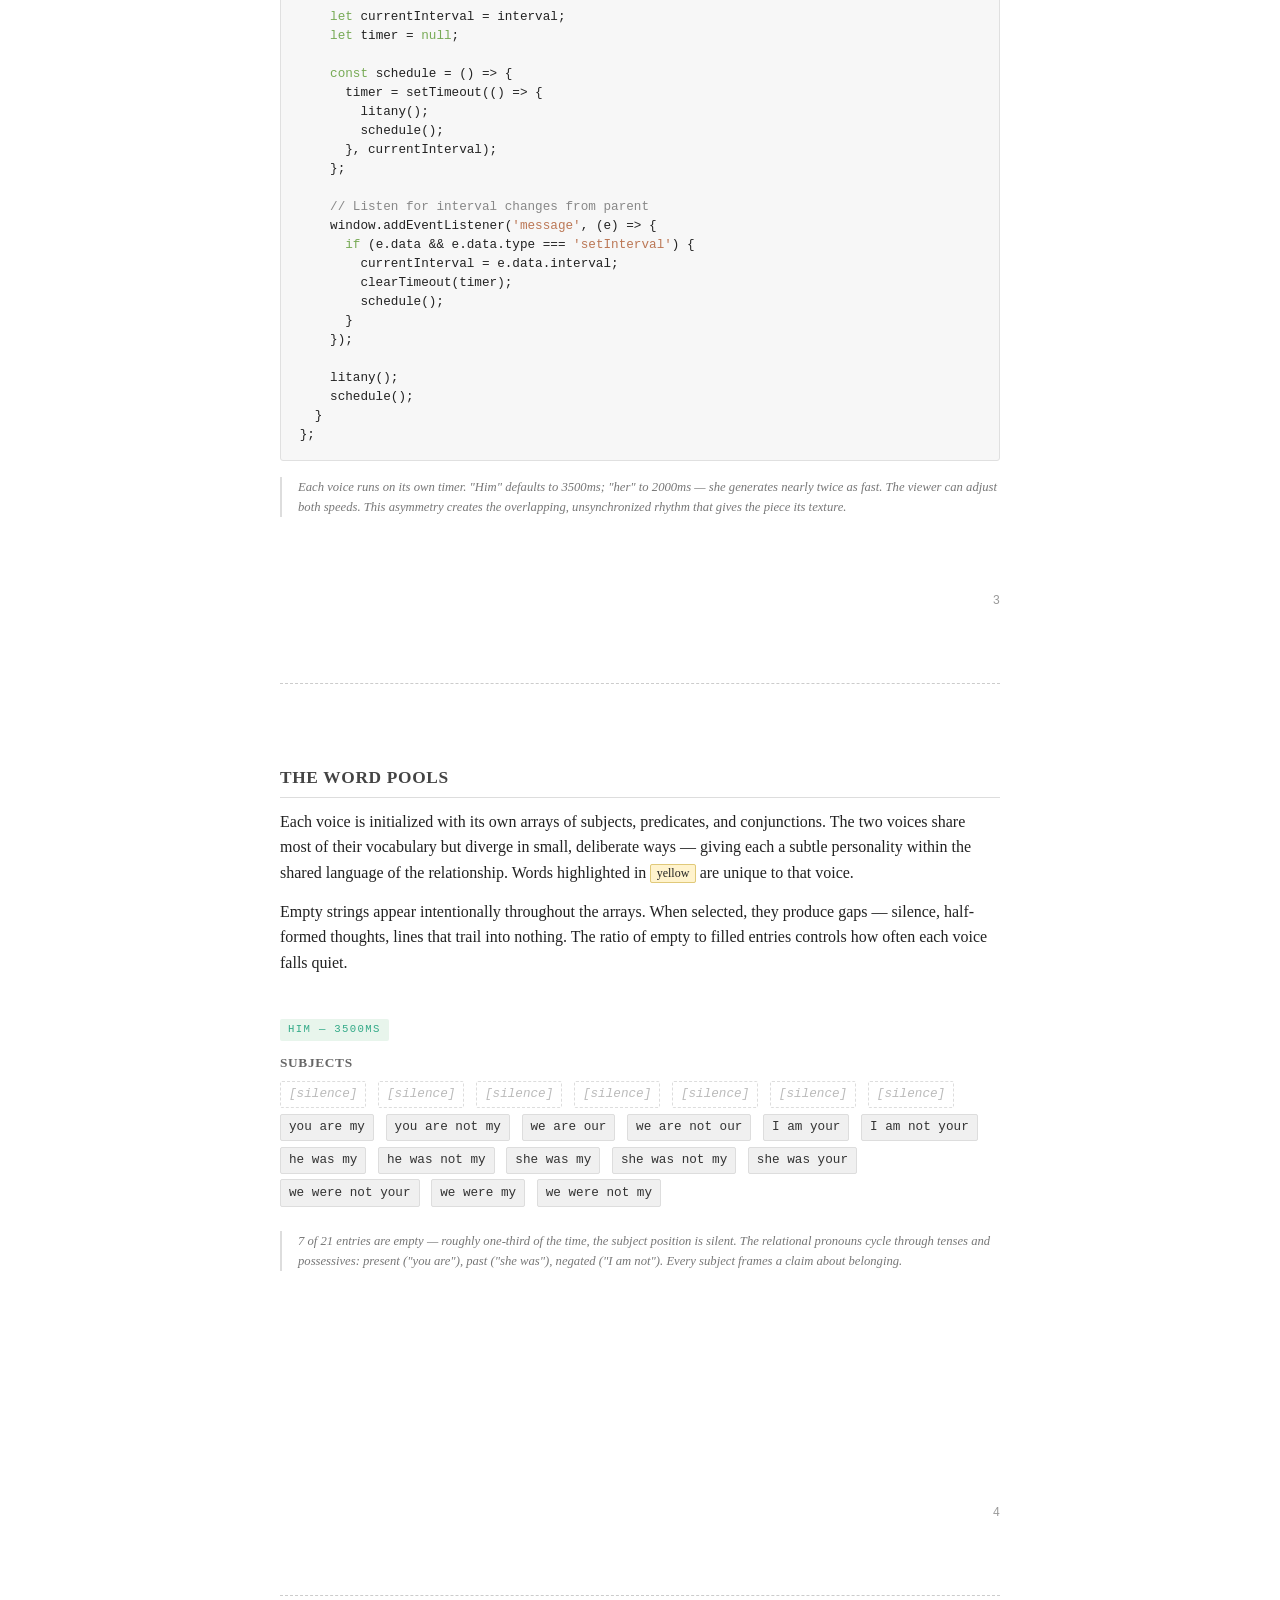
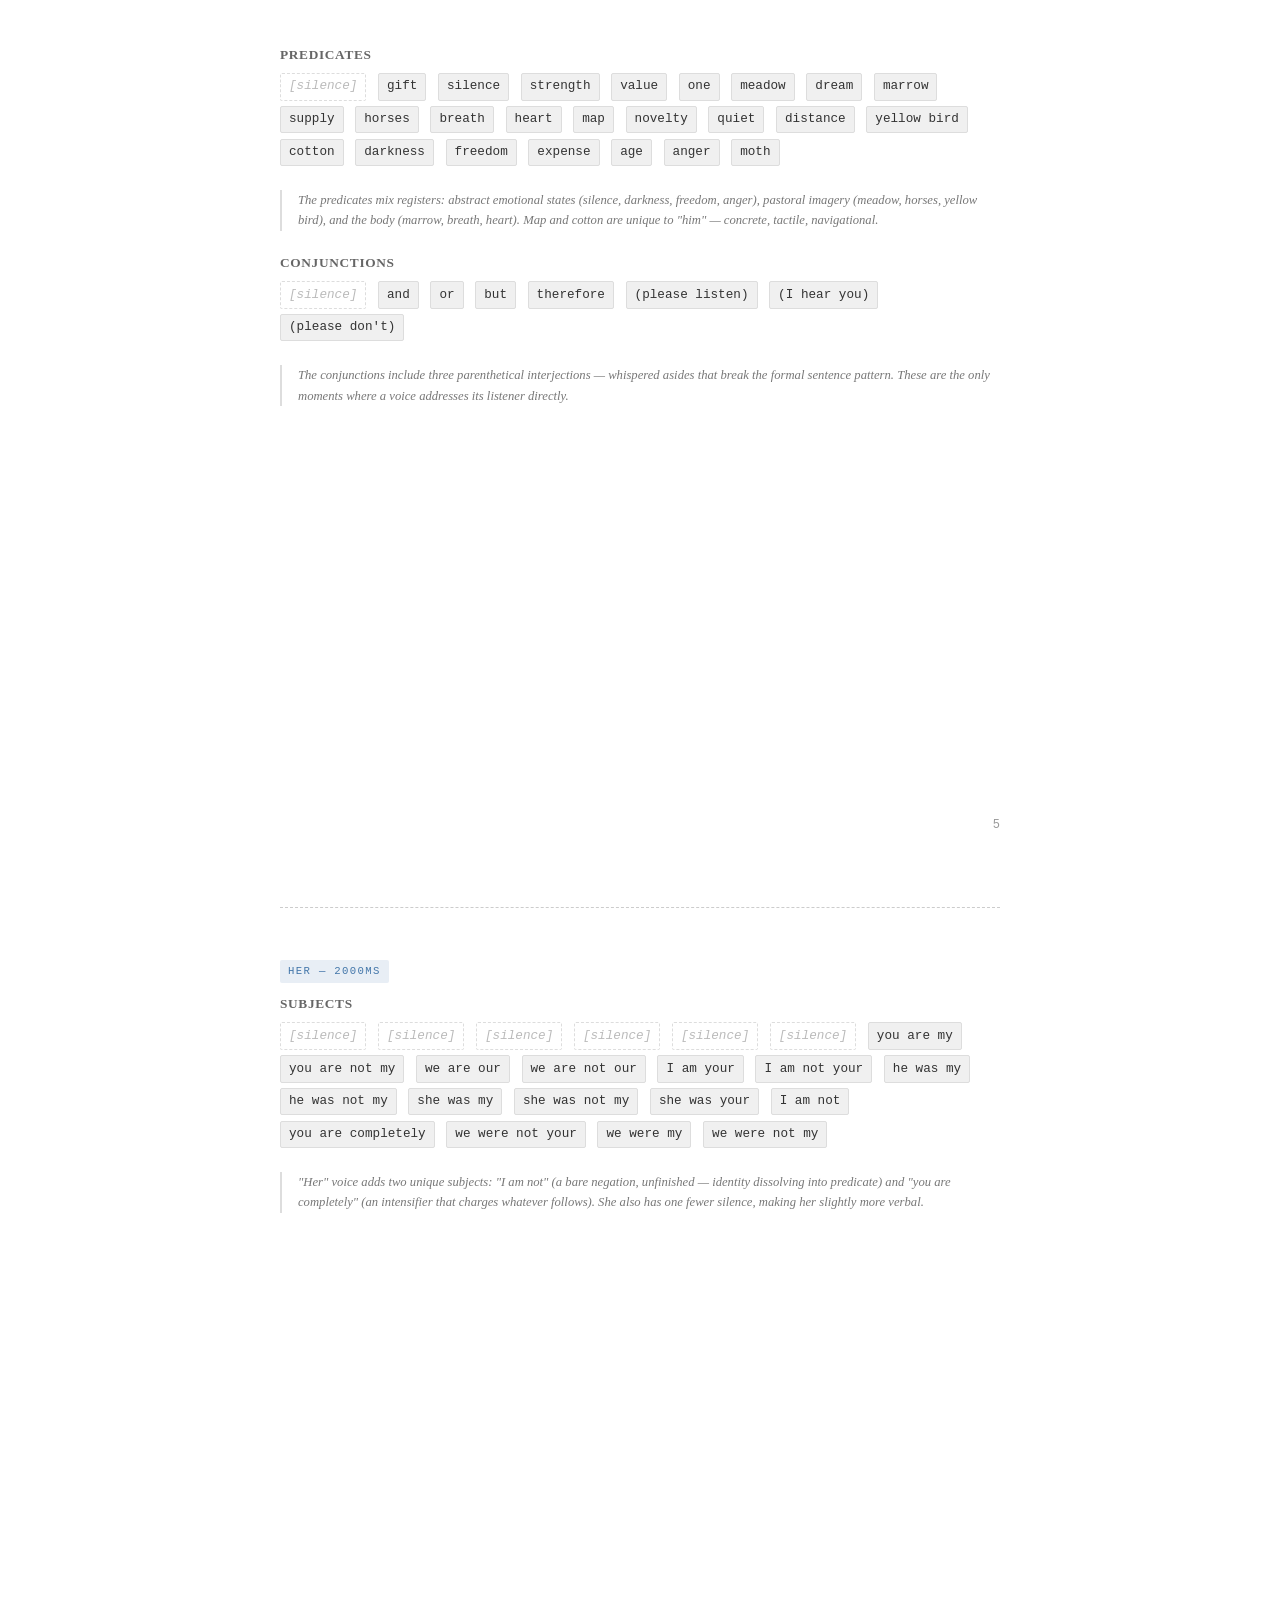
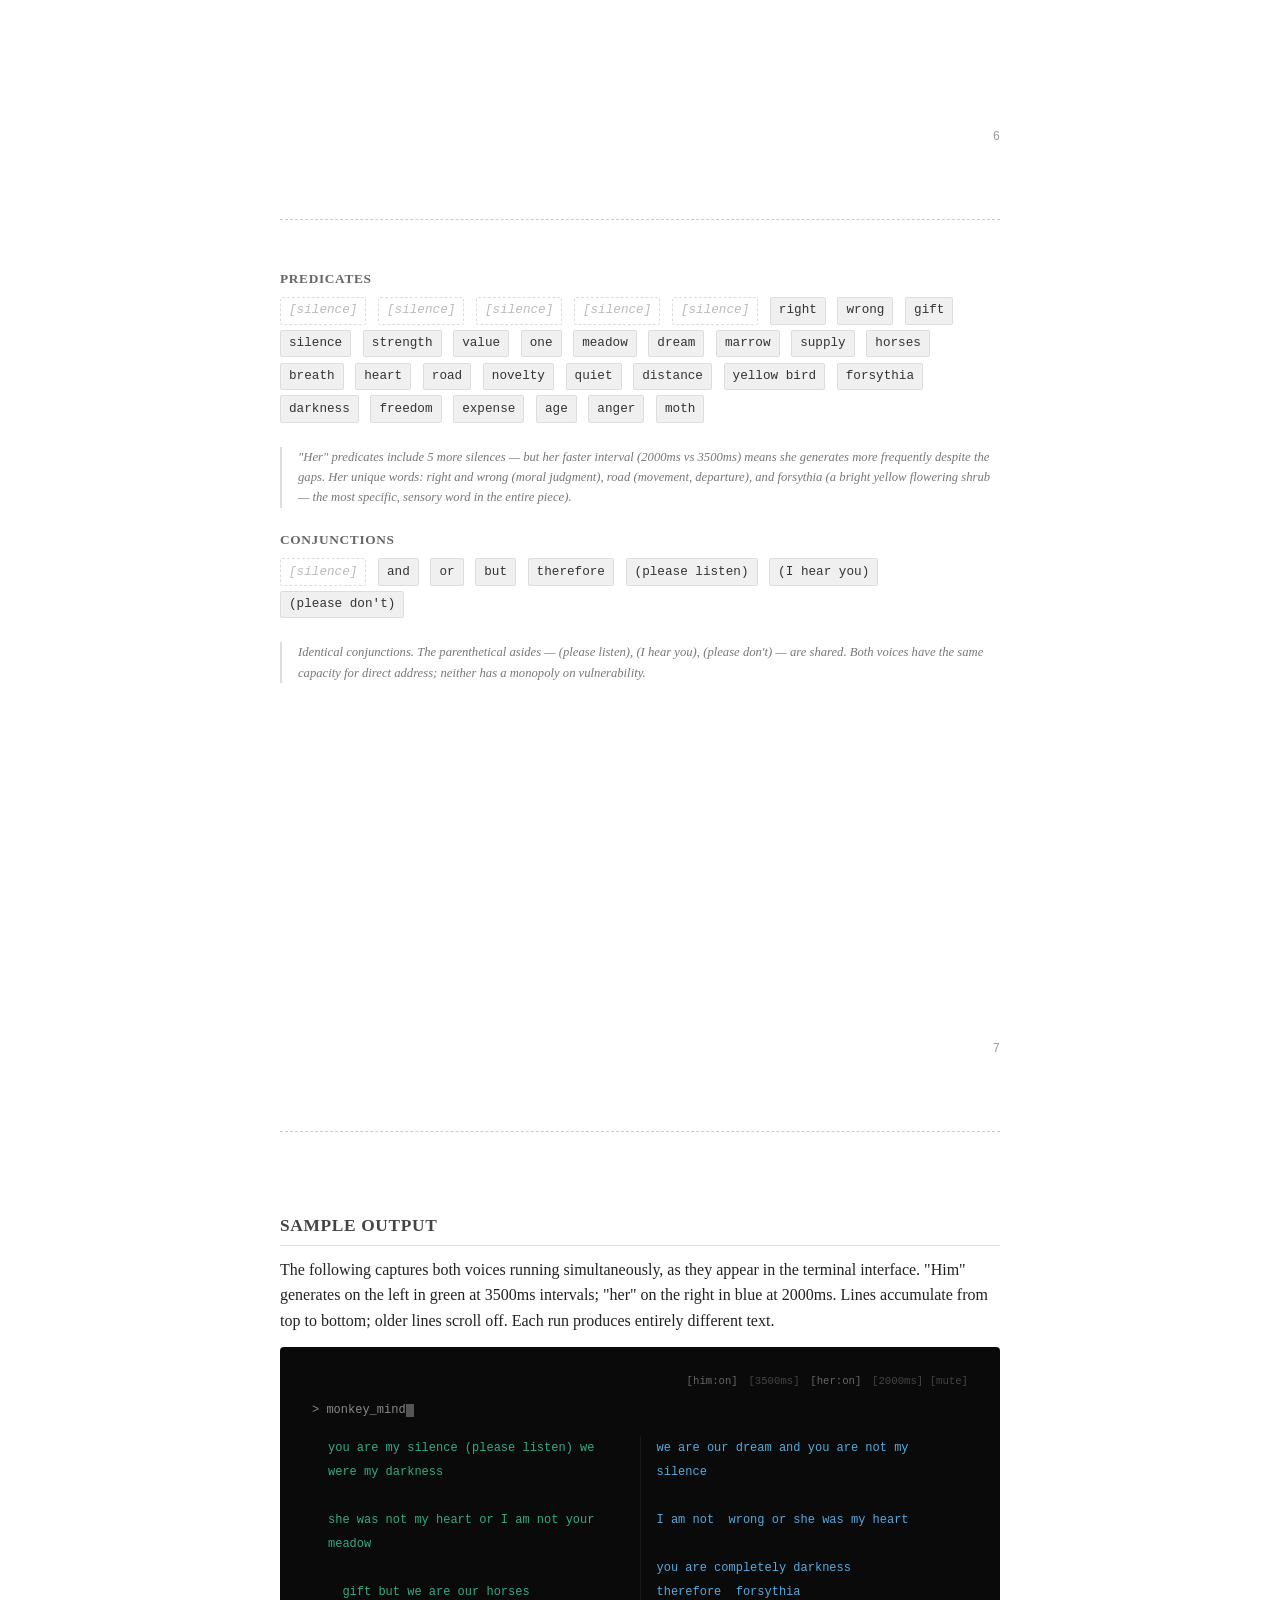
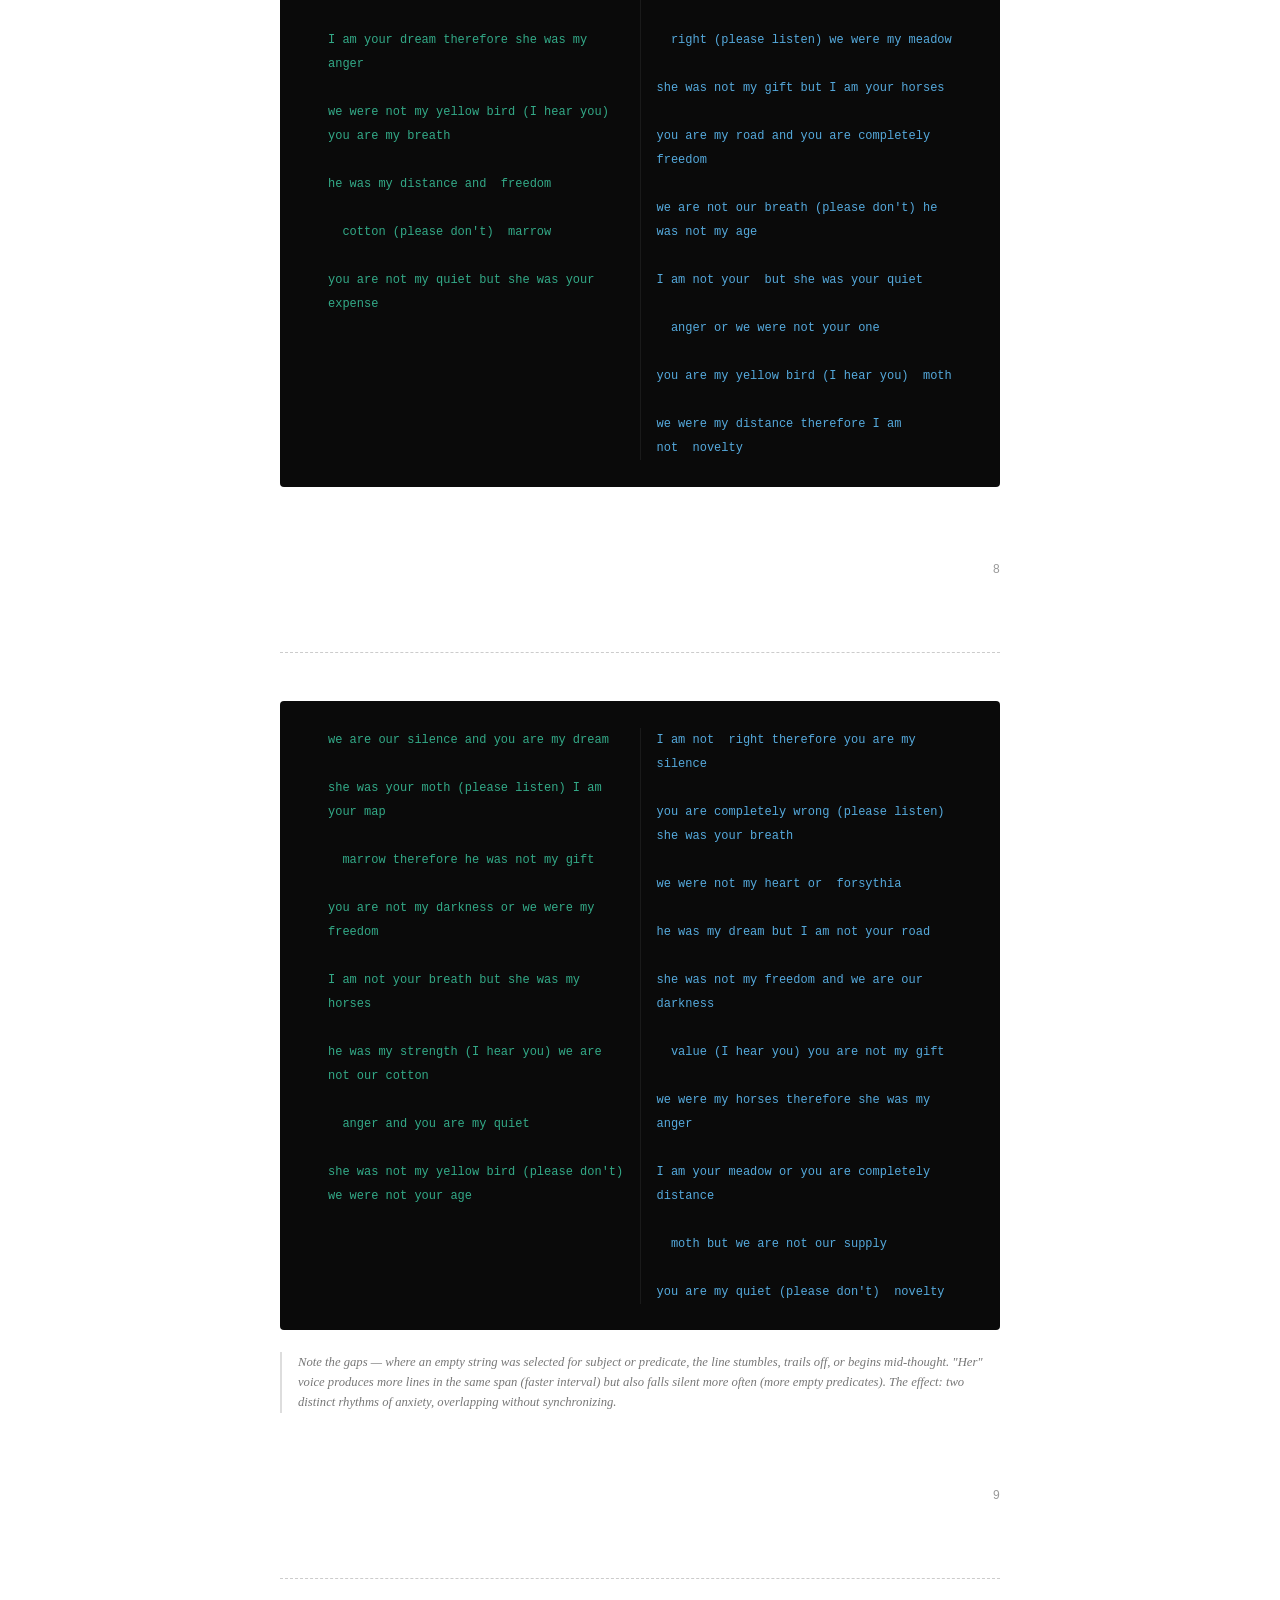
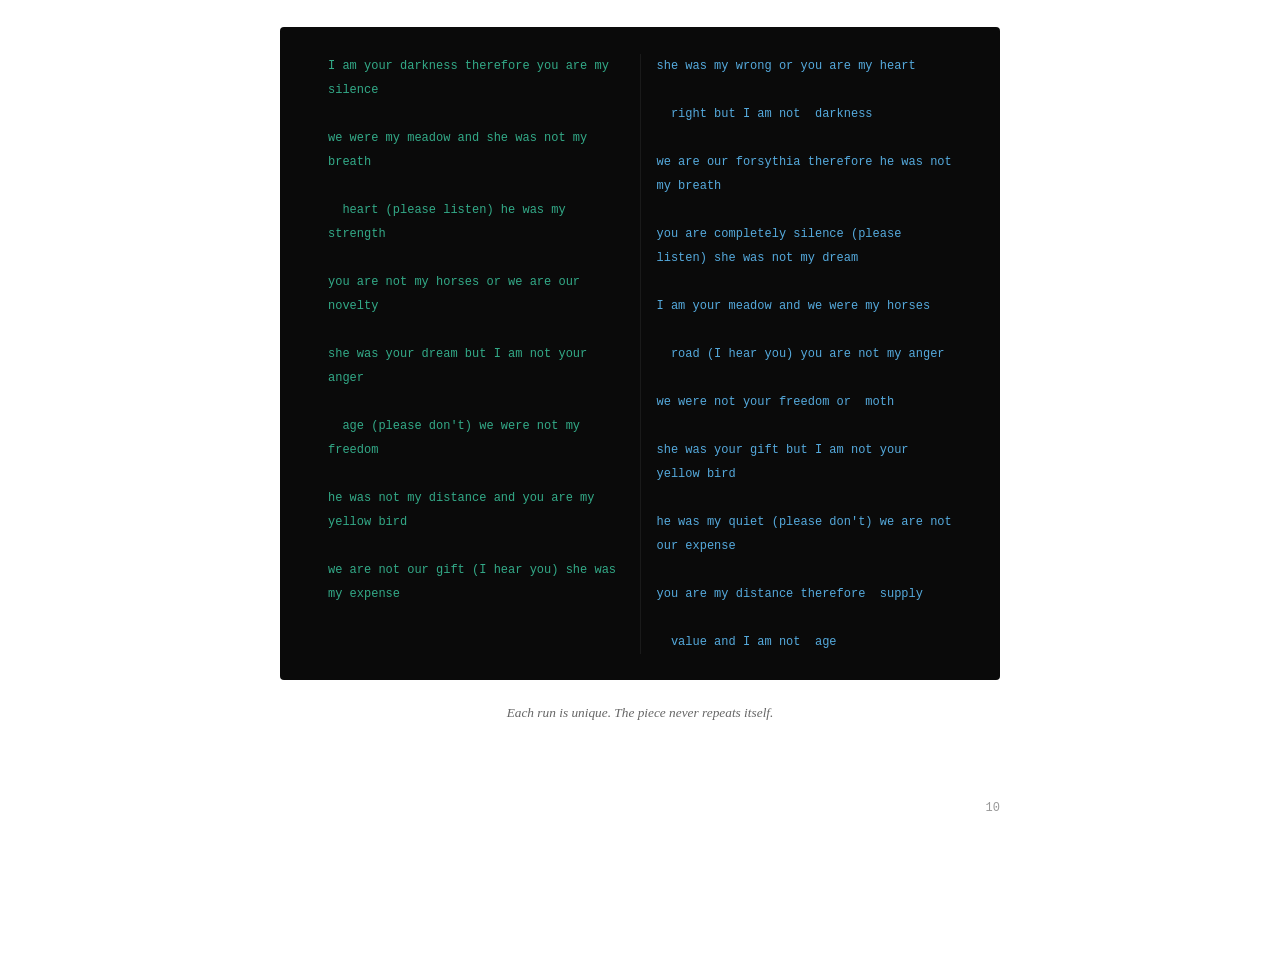
==== commit c781381b: "Landing page updates: title treatment, subtitle color fade, link placement, voice label cleanup Co-A" ====
--- a/excerpt.html
+++ b/excerpt.html
@@ -283,7 +283,7 @@
   </p>
 
   <p>
-    The piece runs in a browser with a terminal-style interface and can be experienced live at <a href="https://curtrode.github.io/monkey_mind/">curtrode.github.io/monkey_mind</a>. The voices begin muted; the viewer chooses when — and whether — to listen. Text-to-speech narration (both synthetic machine and AI-generated human voices) spatializes the two voices in stereo, one left and one right. Enabling speech transforms parallel monologues into something closer to dialogue, making the listener complicit in bridging two minds.
+    The piece runs in a browser with a terminal-style interface and can be experienced live at <a href="https://curtrode.github.io/monkey_mind/">curtrode.github.io/monkey_mind</a>. The voices begin muted; the viewer chooses when — and whether — to listen. Text-to-speech narration (both synthetic machine and AI-generated voices) spatializes the two voices in stereo, one left and one right. Enabling speech transforms parallel monologues into something closer to dialogue, making the listener complicit in bridging two minds.
   </p>
 
   <p>
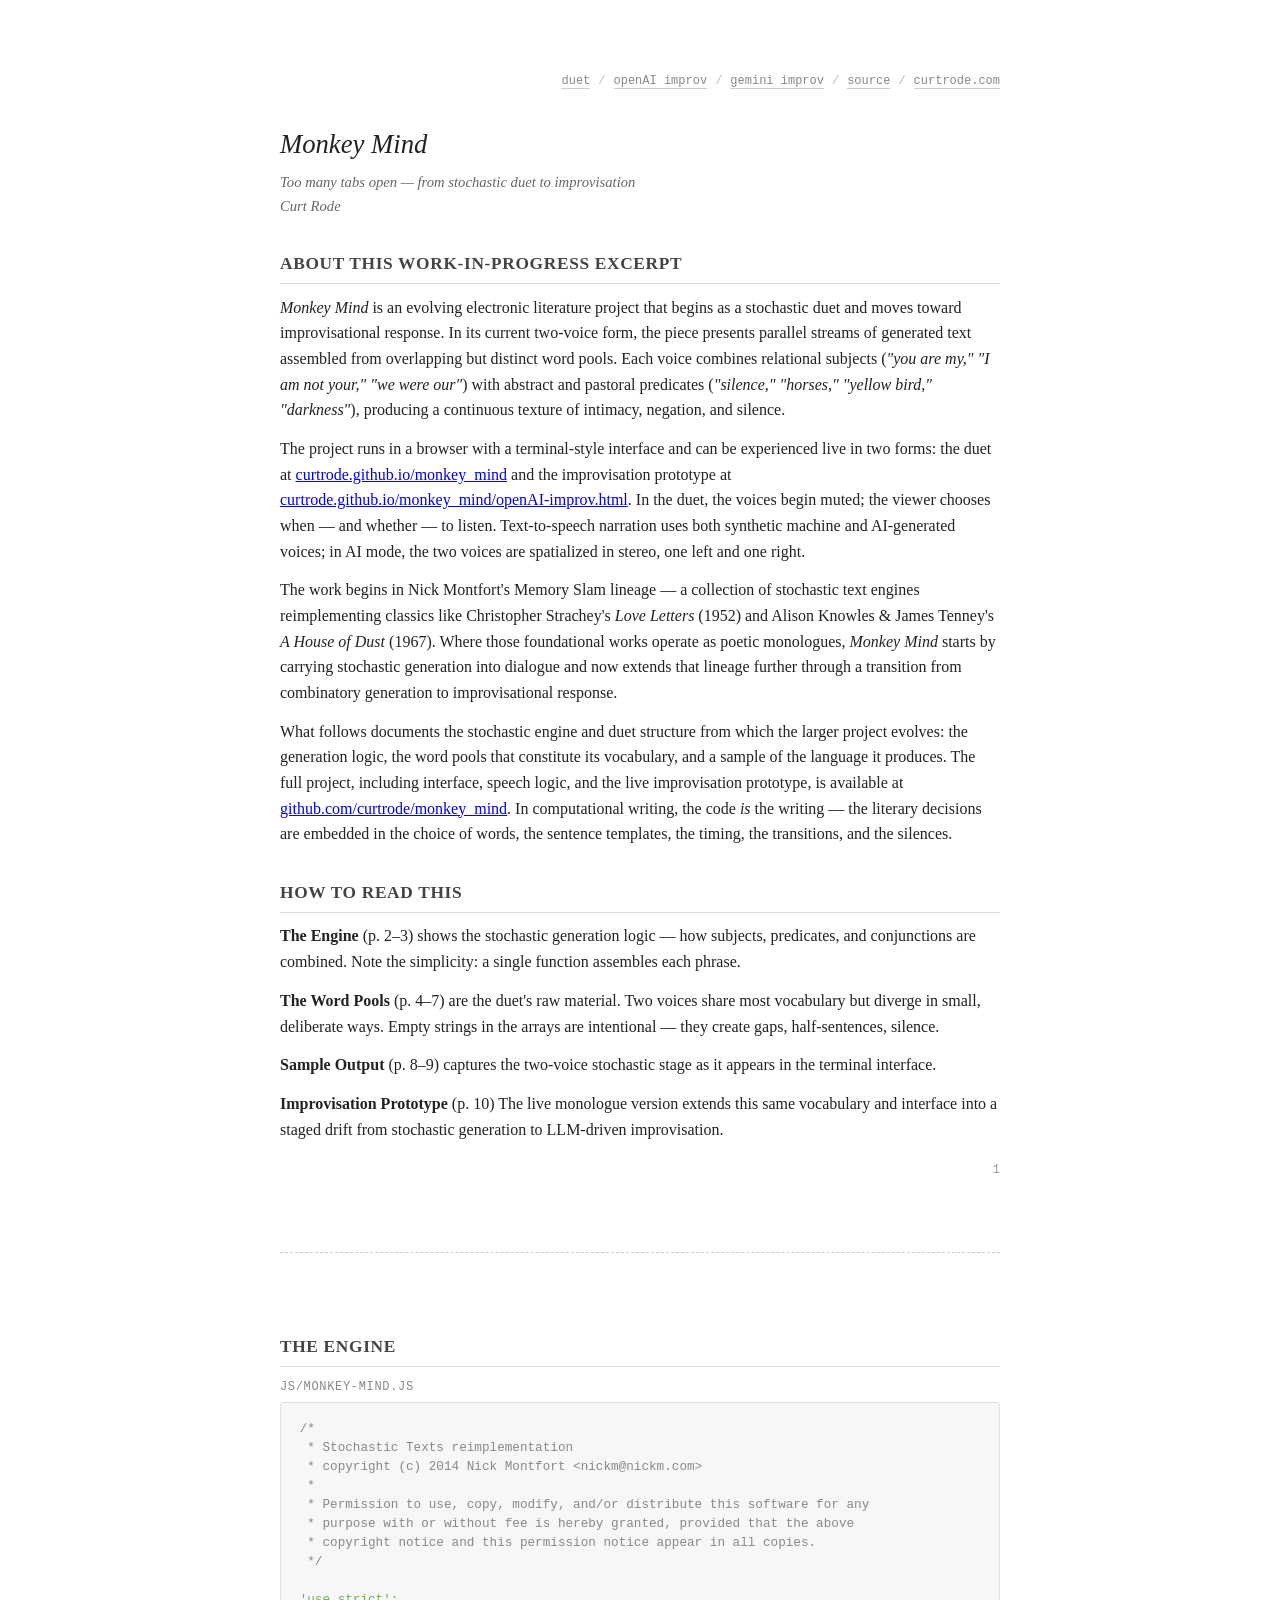
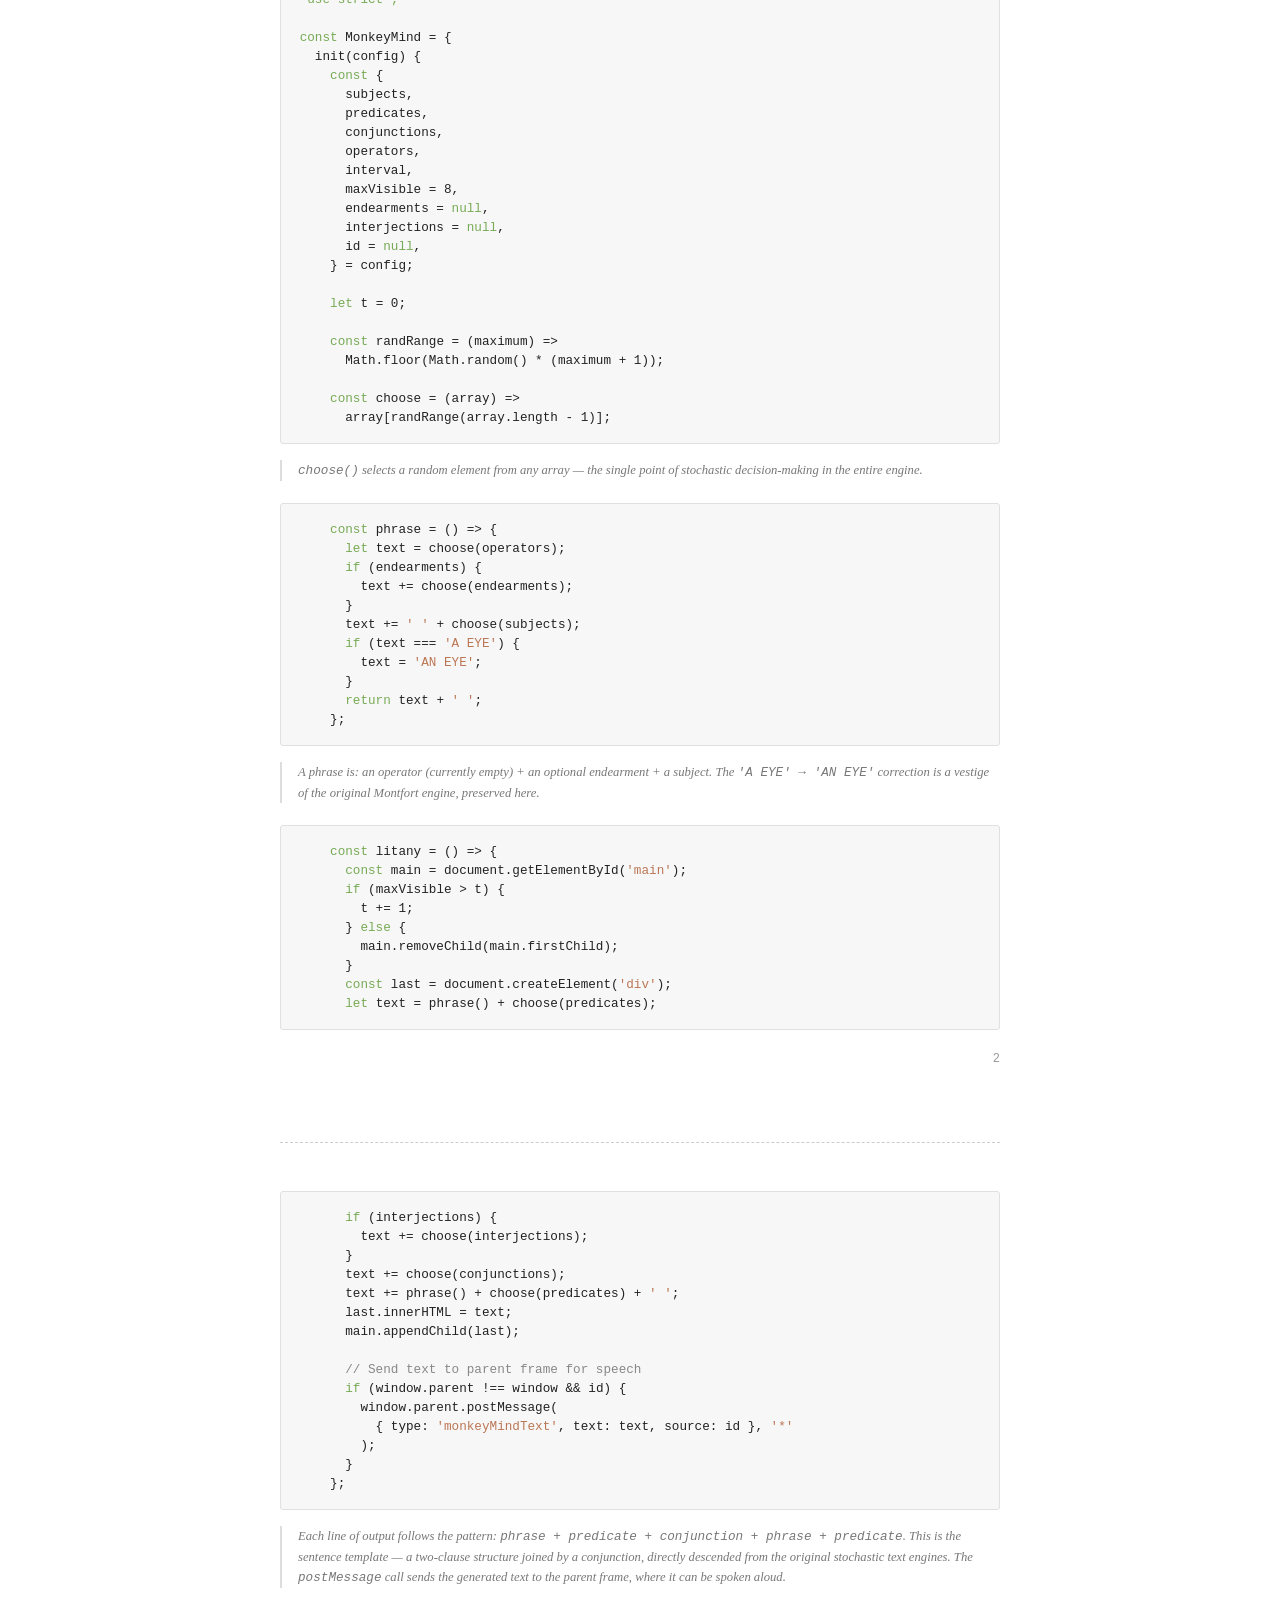
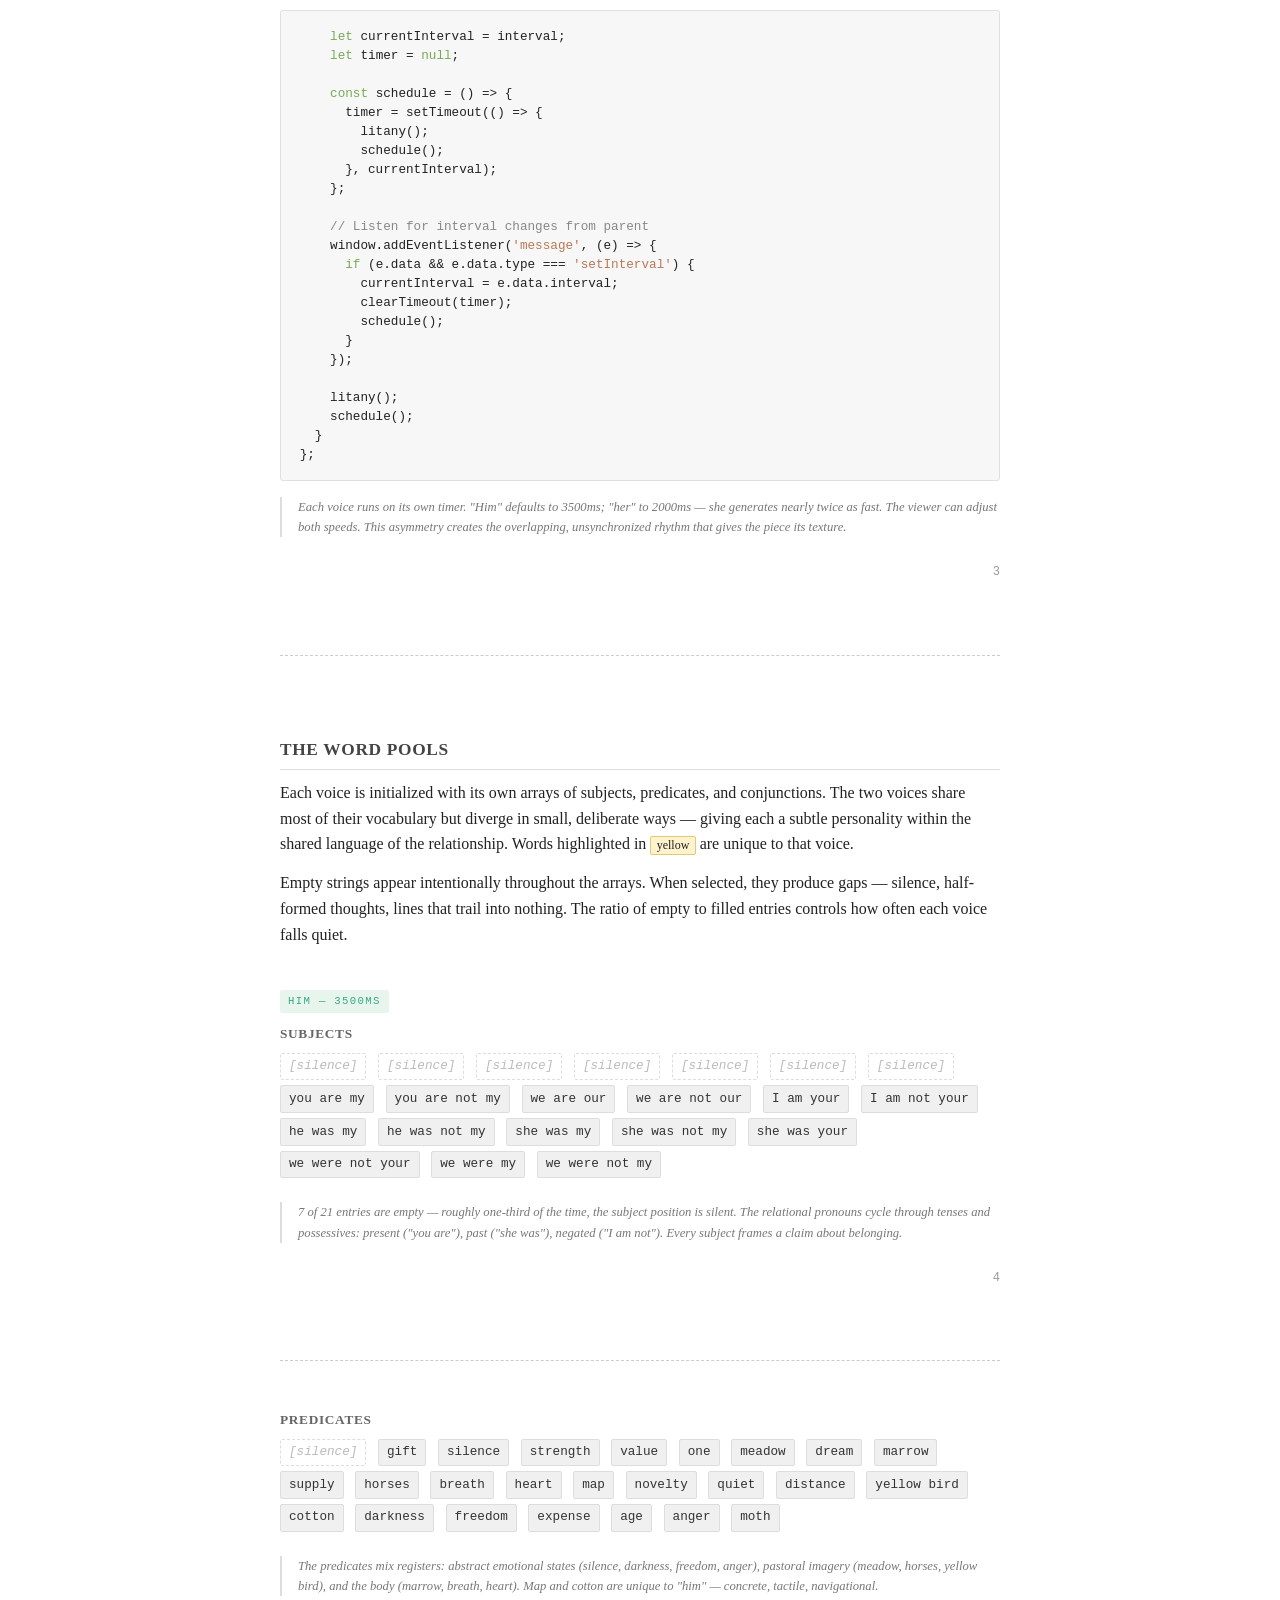
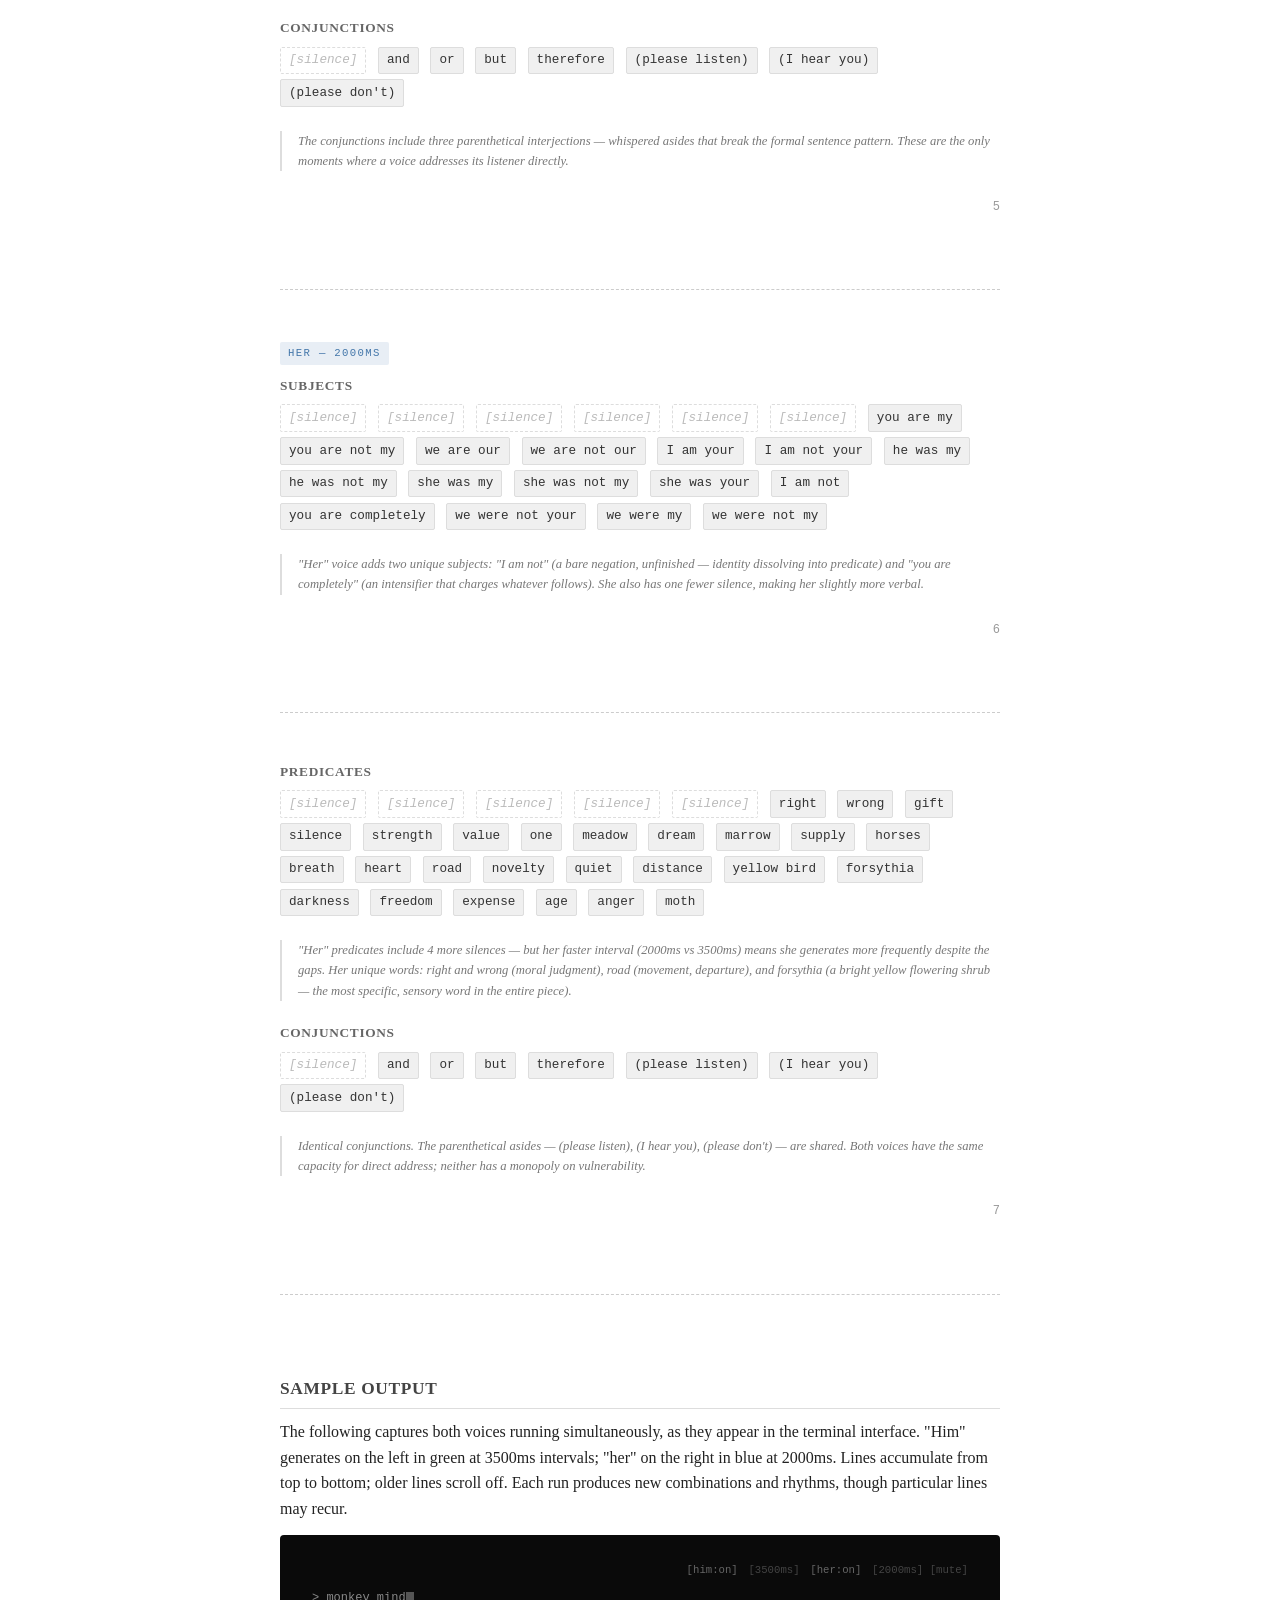
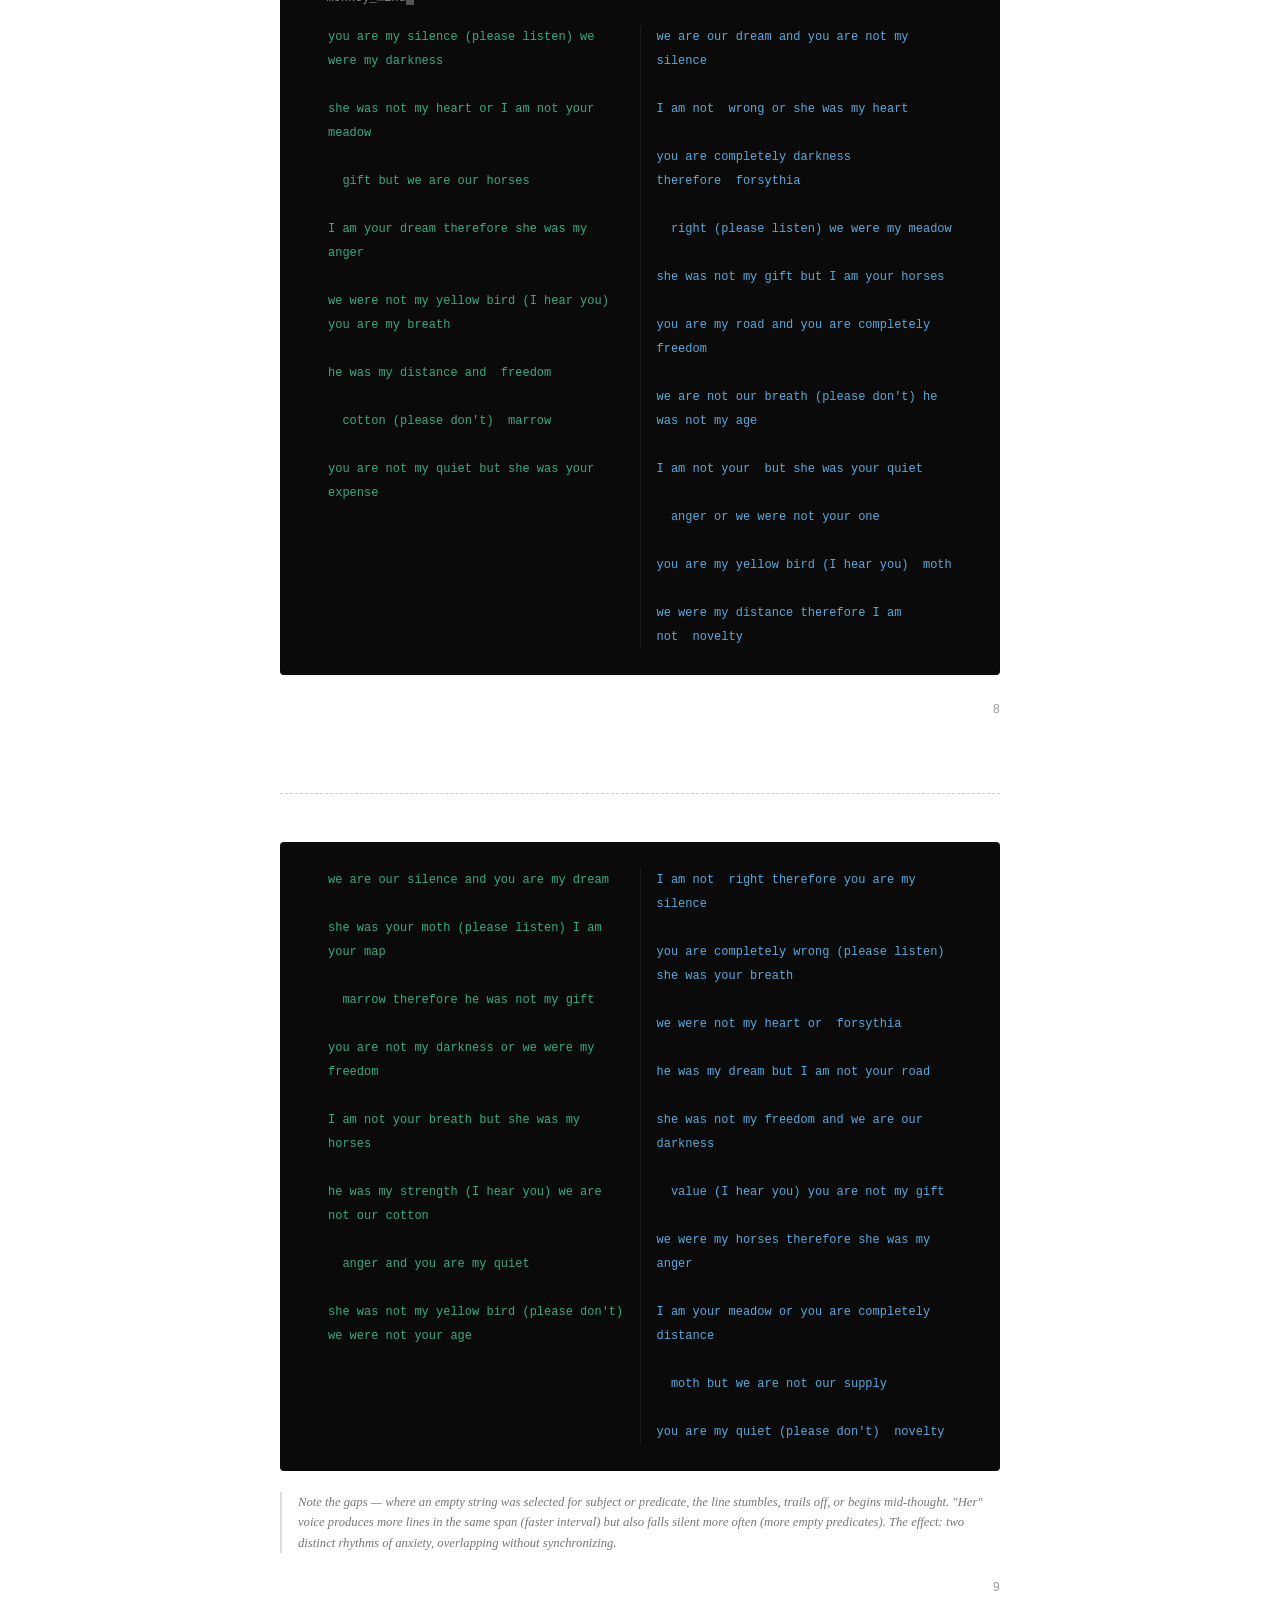
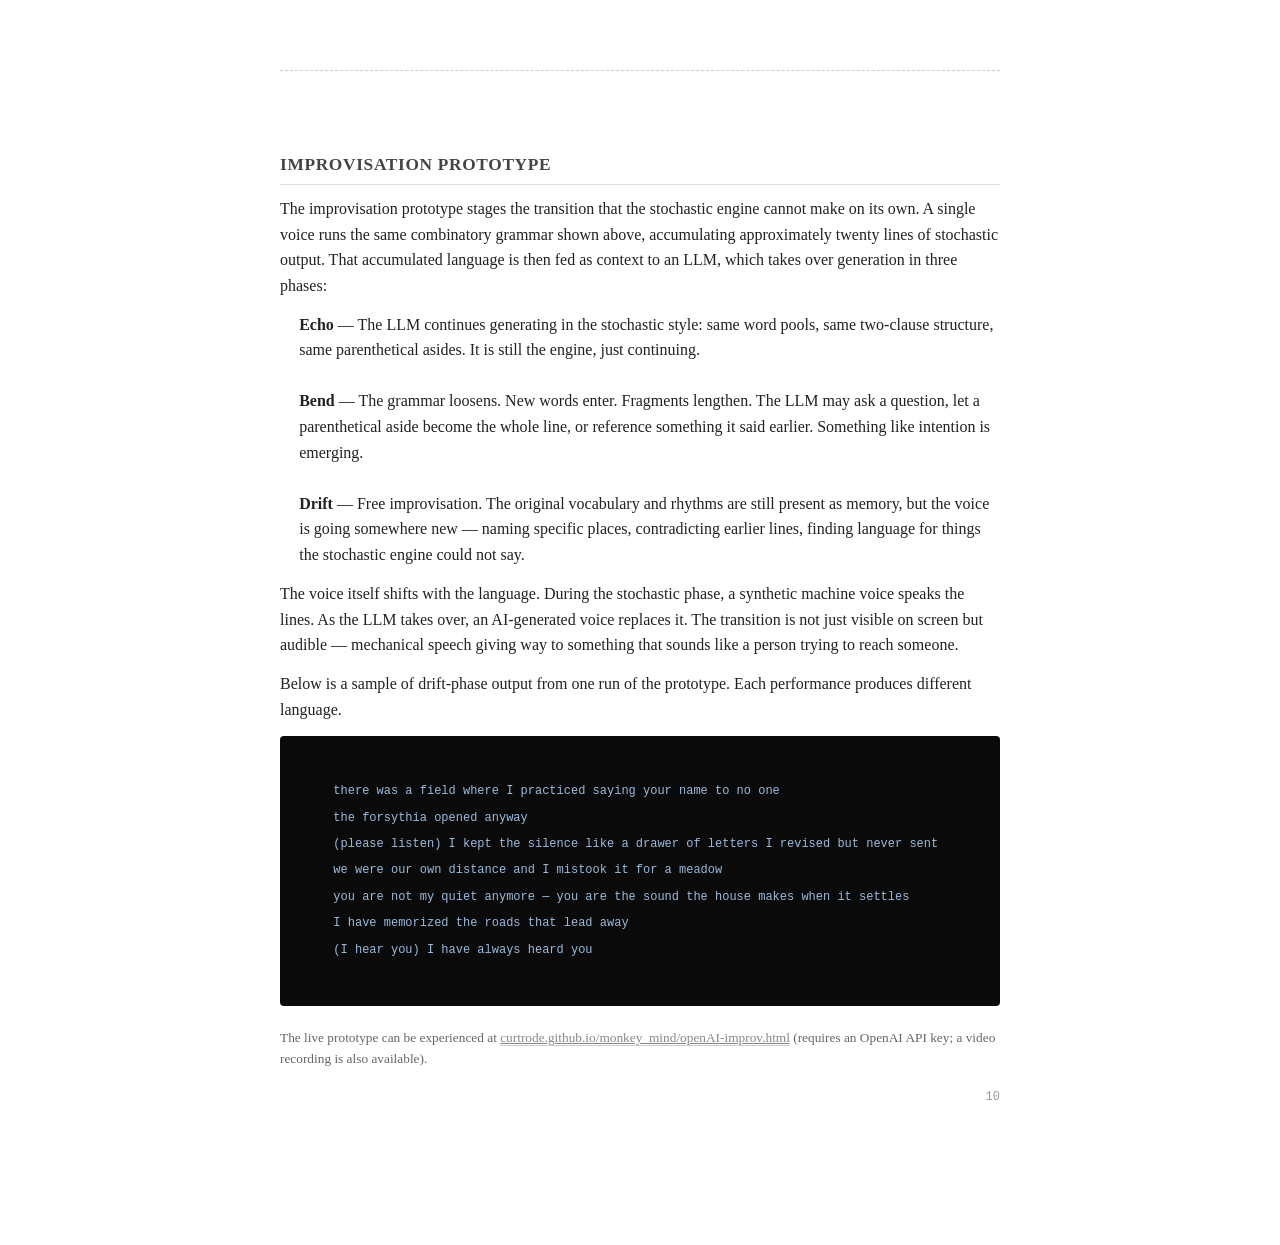
==== commit 0a323fca: "Add improv prototype, brief, and test script Add gemini-improv.html: a single-voice Monkey Mind impr" ====
--- a/excerpt.html
+++ b/excerpt.html
@@ -5,8 +5,8 @@
 <title>Monkey Mind — Work-in-Progress Excerpt</title>
 <style>
   @media print {
-    .page-break { page-break-before: always; }
     body { font-size: 11pt; }
+    .page-num { display: none; }
   }
 
   * { margin: 0; padding: 0; box-sizing: border-box; }
@@ -23,8 +23,7 @@
 
   /* Page markers */
   .page {
-    min-height: 9in;
-    padding: 0 0 1in 0;
+    padding: 0 0 0.5in 0;
     position: relative;
   }
 
@@ -48,6 +47,12 @@
     font-family: 'SF Mono', 'Menlo', 'Monaco', 'Consolas', monospace;
     font-size: 9pt;
     margin-bottom: 24pt;
+    text-align: right;
+  }
+
+  .back-link .sep {
+    color: #bbb;
+    margin: 0 6pt;
   }
 
   .back-link a {
@@ -271,39 +276,42 @@
 <!-- ============================================================ -->
 <div class="page framing">
 
-  <div class="back-link"><a href="index.html">&larr; back to piece</a></div>
+  <div class="back-link"><a href="index.html">duet</a><span class="sep">/</span><a href="openAI-improv.html">openAI improv</a><span class="sep">/</span><a href="gemini-improv.html">gemini improv</a><span class="sep">/</span><a href="https://github.com/curtrode/monkey_mind">source</a><span class="sep">/</span><a href="https://curtrode.com">curtrode.com</a></div>
 
   <h1><em>Monkey Mind</em></h1>
-  <div class="subtitle">Too many tabs open — a stochastic duet<br>Curt Rode</div>
+  <div class="subtitle">Too many tabs open — from stochastic duet to improvisation<br>Curt Rode</div>
 
   <h2>About This Work-in-Progress Excerpt</h2>
 
   <p>
-    <em>Monkey Mind</em> is an interactive electronic literature piece in which two voices generate text simultaneously, assembling phrases from overlapping but distinct word pools. Each voice combines relational subjects (<em>"you are my," "I am not your," "we were our"</em>) with abstract and pastoral predicates (<em>"silence," "horses," "yellow bird," "darkness"</em>), producing a continuous stream of stochastic language that evokes two minds thinking past each other.
-  </p>
-
-  <p>
-    The piece runs in a browser with a terminal-style interface and can be experienced live at <a href="https://curtrode.github.io/monkey_mind/">curtrode.github.io/monkey_mind</a>. The voices begin muted; the viewer chooses when — and whether — to listen. Text-to-speech narration (both synthetic machine and AI-generated voices) spatializes the two voices in stereo, one left and one right. Enabling speech transforms parallel monologues into something closer to dialogue, making the listener complicit in bridging two minds.
-  </p>
-
-  <p>
-    The work is built on Nick Montfort's Memory Slam — a collection of stochastic text engines reimplementing classics like Christopher Strachey's <em>Love Letters</em> (1952) and Alison Knowles & James Tenney's <em>A House of Dust</em> (1967). Where those foundational works operate as poetic monologues, <em>Monkey Mind</em> attempts to carry stochastic generation into dialogue.
-  </p>
-
-  <p>
-    What follows is the complete source of the piece: the generation engine, the word pools that constitute its vocabulary, and a sample of the output it produces. In computational writing, the code <em>is</em> the writing — the literary decisions are embedded in the choice of words, the sentence templates, the timing, and the silences.
+    <em>Monkey Mind</em> is an evolving electronic literature project that begins as a stochastic duet and moves toward improvisational response. In its current two-voice form, the piece presents parallel streams of generated text assembled from overlapping but distinct word pools. Each voice combines relational subjects (<em>"you are my," "I am not your," "we were our"</em>) with abstract and pastoral predicates (<em>"silence," "horses," "yellow bird," "darkness"</em>), producing a continuous texture of intimacy, negation, and silence.
+  </p>
+
+  <p>
+    The project runs in a browser with a terminal-style interface and can be experienced live in two forms: the duet at <a href="https://curtrode.github.io/monkey_mind/">curtrode.github.io/monkey_mind</a> and the improvisation prototype at <a href="https://curtrode.github.io/monkey_mind/openAI-improv.html">curtrode.github.io/monkey_mind/openAI-improv.html</a>. In the duet, the voices begin muted; the viewer chooses when — and whether — to listen. Text-to-speech narration uses both synthetic machine and AI-generated voices; in AI mode, the two voices are spatialized in stereo, one left and one right.
+  </p>
+
+  <p>
+    The work begins in Nick Montfort's Memory Slam lineage — a collection of stochastic text engines reimplementing classics like Christopher Strachey's <em>Love Letters</em> (1952) and Alison Knowles &amp; James Tenney's <em>A House of Dust</em> (1967). Where those foundational works operate as poetic monologues, <em>Monkey Mind</em> starts by carrying stochastic generation into dialogue and now extends that lineage further through a transition from combinatory generation to improvisational response.
+  </p>
+
+  <p>
+    What follows documents the stochastic engine and duet structure from which the larger project evolves: the generation logic, the word pools that constitute its vocabulary, and a sample of the language it produces. The full project, including interface, speech logic, and the live improvisation prototype, is available at <a href="https://github.com/curtrode/monkey_mind">github.com/curtrode/monkey_mind</a>. In computational writing, the code <em>is</em> the writing — the literary decisions are embedded in the choice of words, the sentence templates, the timing, the transitions, and the silences.
   </p>
 
   <h2>How to Read This</h2>
 
   <p>
-    <strong>The Engine</strong> (p. 2–3) shows the generation logic — how subjects, predicates, and conjunctions are combined. Note the simplicity: a single function assembles each phrase.
-  </p>
-  <p>
-    <strong>The Word Pools</strong> (p. 4–7) are the poem's raw material. Two voices share most vocabulary but diverge in small, deliberate ways. Empty strings in the arrays are intentional — they create gaps, half-sentences, silence.
-  </p>
-  <p>
-    <strong>Sample Output</strong> (p. 8–10) captures both voices running simultaneously, as they would appear in the terminal interface.
+    <strong>The Engine</strong> (p. 2–3) shows the stochastic generation logic — how subjects, predicates, and conjunctions are combined. Note the simplicity: a single function assembles each phrase.
+  </p>
+  <p>
+    <strong>The Word Pools</strong> (p. 4–7) are the duet's raw material. Two voices share most vocabulary but diverge in small, deliberate ways. Empty strings in the arrays are intentional — they create gaps, half-sentences, silence.
+  </p>
+  <p>
+    <strong>Sample Output</strong> (p. 8–9) captures the two-voice stochastic stage as it appears in the terminal interface.
+  </p>
+  <p>
+    <strong>Improvisation Prototype</strong> (p. 10) The live monologue version extends this same vocabulary and interface into a staged drift from stochastic generation to LLM-driven improvisation.
   </p>
 
   <span class="page-num">1</span>
@@ -625,7 +633,7 @@
   </div>
 
   <div class="annotation">
-    "Her" predicates include 5 more silences — but her faster interval (2000ms vs 3500ms) means she generates more frequently despite the gaps. Her unique words: <em>right</em> and <em>wrong</em> (moral judgment), <em>road</em> (movement, departure), and <em>forsythia</em> (a bright yellow flowering shrub — the most specific, sensory word in the entire piece).
+    "Her" predicates include 4 more silences — but her faster interval (2000ms vs 3500ms) means she generates more frequently despite the gaps. Her unique words: <em>right</em> and <em>wrong</em> (moral judgment), <em>road</em> (movement, departure), and <em>forsythia</em> (a bright yellow flowering shrub — the most specific, sensory word in the entire piece).
   </div>
 
   <div class="pool">
@@ -657,7 +665,7 @@
   <h2>Sample Output</h2>
 
   <p>
-    The following captures both voices running simultaneously, as they appear in the terminal interface. "Him" generates on the left in green at 3500ms intervals; "her" on the right in blue at 2000ms. Lines accumulate from top to bottom; older lines scroll off. Each run produces entirely different text.
+    The following captures both voices running simultaneously, as they appear in the terminal interface. "Him" generates on the left in green at 3500ms intervals; "her" on the right in blue at 2000ms. Lines accumulate from top to bottom; older lines scroll off. Each run produces new combinations and rhythms, though particular lines may recur.
   </p>
 
   <div class="output-container">
@@ -774,54 +782,40 @@
 
 <div class="page page-break">
 
+  <h2>Improvisation Prototype</h2>
+
+  <p>
+    The improvisation prototype stages the transition that the stochastic engine cannot make on its own. A single voice runs the same combinatory grammar shown above, accumulating approximately twenty lines of stochastic output. That accumulated language is then fed as context to an LLM, which takes over generation in three phases:
+  </p>
+
+  <p style="margin-left: 0.2in;">
+    <strong>Echo</strong> &mdash; The LLM continues generating in the stochastic style: same word pools, same two-clause structure, same parenthetical asides. It is still the engine, just continuing.<br><br>
+    <strong>Bend</strong> &mdash; The grammar loosens. New words enter. Fragments lengthen. The LLM may ask a question, let a parenthetical aside become the whole line, or reference something it said earlier. Something like intention is emerging.<br><br>
+    <strong>Drift</strong> &mdash; Free improvisation. The original vocabulary and rhythms are still present as memory, but the voice is going somewhere new &mdash; naming specific places, contradicting earlier lines, finding language for things the stochastic engine could not say.
+  </p>
+
+  <p>
+    The voice itself shifts with the language. During the stochastic phase, a synthetic machine voice speaks the lines. As the LLM takes over, an AI-generated voice replaces it. The transition is not just visible on screen but audible &mdash; mechanical speech giving way to something that sounds like a person trying to reach someone.
+  </p>
+
+  <p>
+    Below is a sample of drift-phase output from one run of the prototype. Each performance produces different language.
+  </p>
+
   <div class="output-container">
-    <div class="output-stage">
-      <div class="output-voice voice-him">
-        I am your darkness therefore you are my silence<br>
-        <br>
-        we were my meadow and she was not my breath<br>
-        <br>
-        &nbsp;&nbsp;heart (please listen) he was my strength<br>
-        <br>
-        you are not my horses or we are our novelty<br>
-        <br>
-        she was your dream but I am not your anger<br>
-        <br>
-        &nbsp;&nbsp;age (please don't) we were not my freedom<br>
-        <br>
-        he was not my distance and you are my yellow bird<br>
-        <br>
-        we are not our gift (I hear you) she was my expense
-      </div>
-      <div class="output-divider"></div>
-      <div class="output-voice voice-her">
-        she was my wrong or you are my heart<br>
-        <br>
-        &nbsp;&nbsp;right but I am not&nbsp;&nbsp;darkness<br>
-        <br>
-        we are our forsythia therefore he was not my breath<br>
-        <br>
-        you are completely silence (please listen) she was not my dream<br>
-        <br>
-        I am your meadow and we were my horses<br>
-        <br>
-        &nbsp;&nbsp;road (I hear you) you are not my anger<br>
-        <br>
-        we were not your freedom or&nbsp;&nbsp;moth<br>
-        <br>
-        she was your gift but I am not your yellow bird<br>
-        <br>
-        he was my quiet (please don't) we are not our expense<br>
-        <br>
-        you are my distance therefore&nbsp;&nbsp;supply<br>
-        <br>
-        &nbsp;&nbsp;value and I am not&nbsp;&nbsp;age
-      </div>
-    </div>
-  </div>
-
-  <p style="margin-top: 16pt; font-size: 10pt; color: #666; text-align: center; font-style: italic;">
-    Each run is unique. The piece never repeats itself.
+    <div class="output-voice" style="color: #9bd; padding: 12pt 16pt; line-height: 2.2;">
+      there was a field where I practiced saying your name to no one<br>
+      the forsythia opened anyway<br>
+      (please listen) I kept the silence like a drawer of letters I revised but never sent<br>
+      we were our own distance and I mistook it for a meadow<br>
+      you are not my quiet anymore &mdash; you are the sound the house makes when it settles<br>
+      I have memorized the roads that lead away<br>
+      (I hear you) I have always heard you
+    </div>
+  </div>
+
+  <p style="margin-top: 12pt; font-size: 10pt; color: #666;">
+    The live prototype can be experienced at <a href="https://curtrode.github.io/monkey_mind/openAI-improv.html" style="color: #888; border-bottom: 1px solid #ccc;">curtrode.github.io/monkey_mind/openAI-improv.html</a> (requires an OpenAI API key; a video recording is also available).
   </p>
 
   <span class="page-num">10</span>
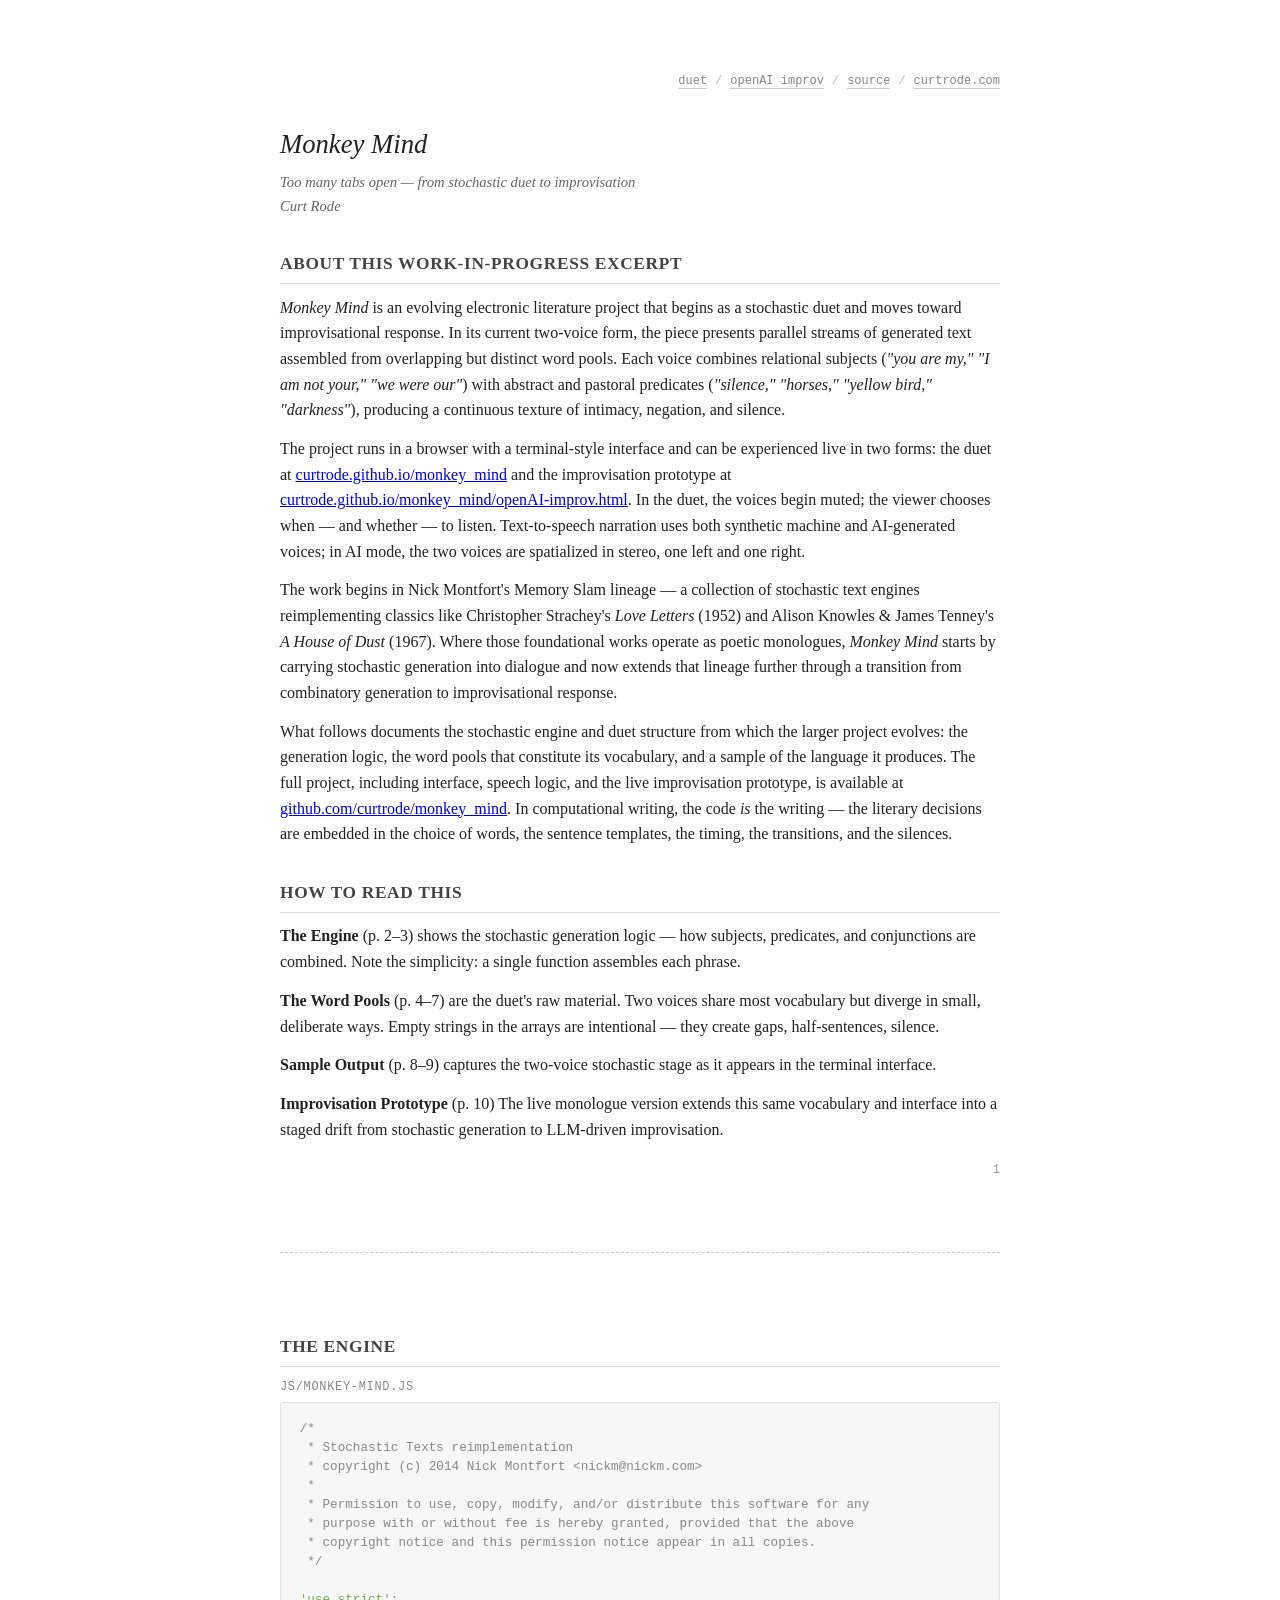
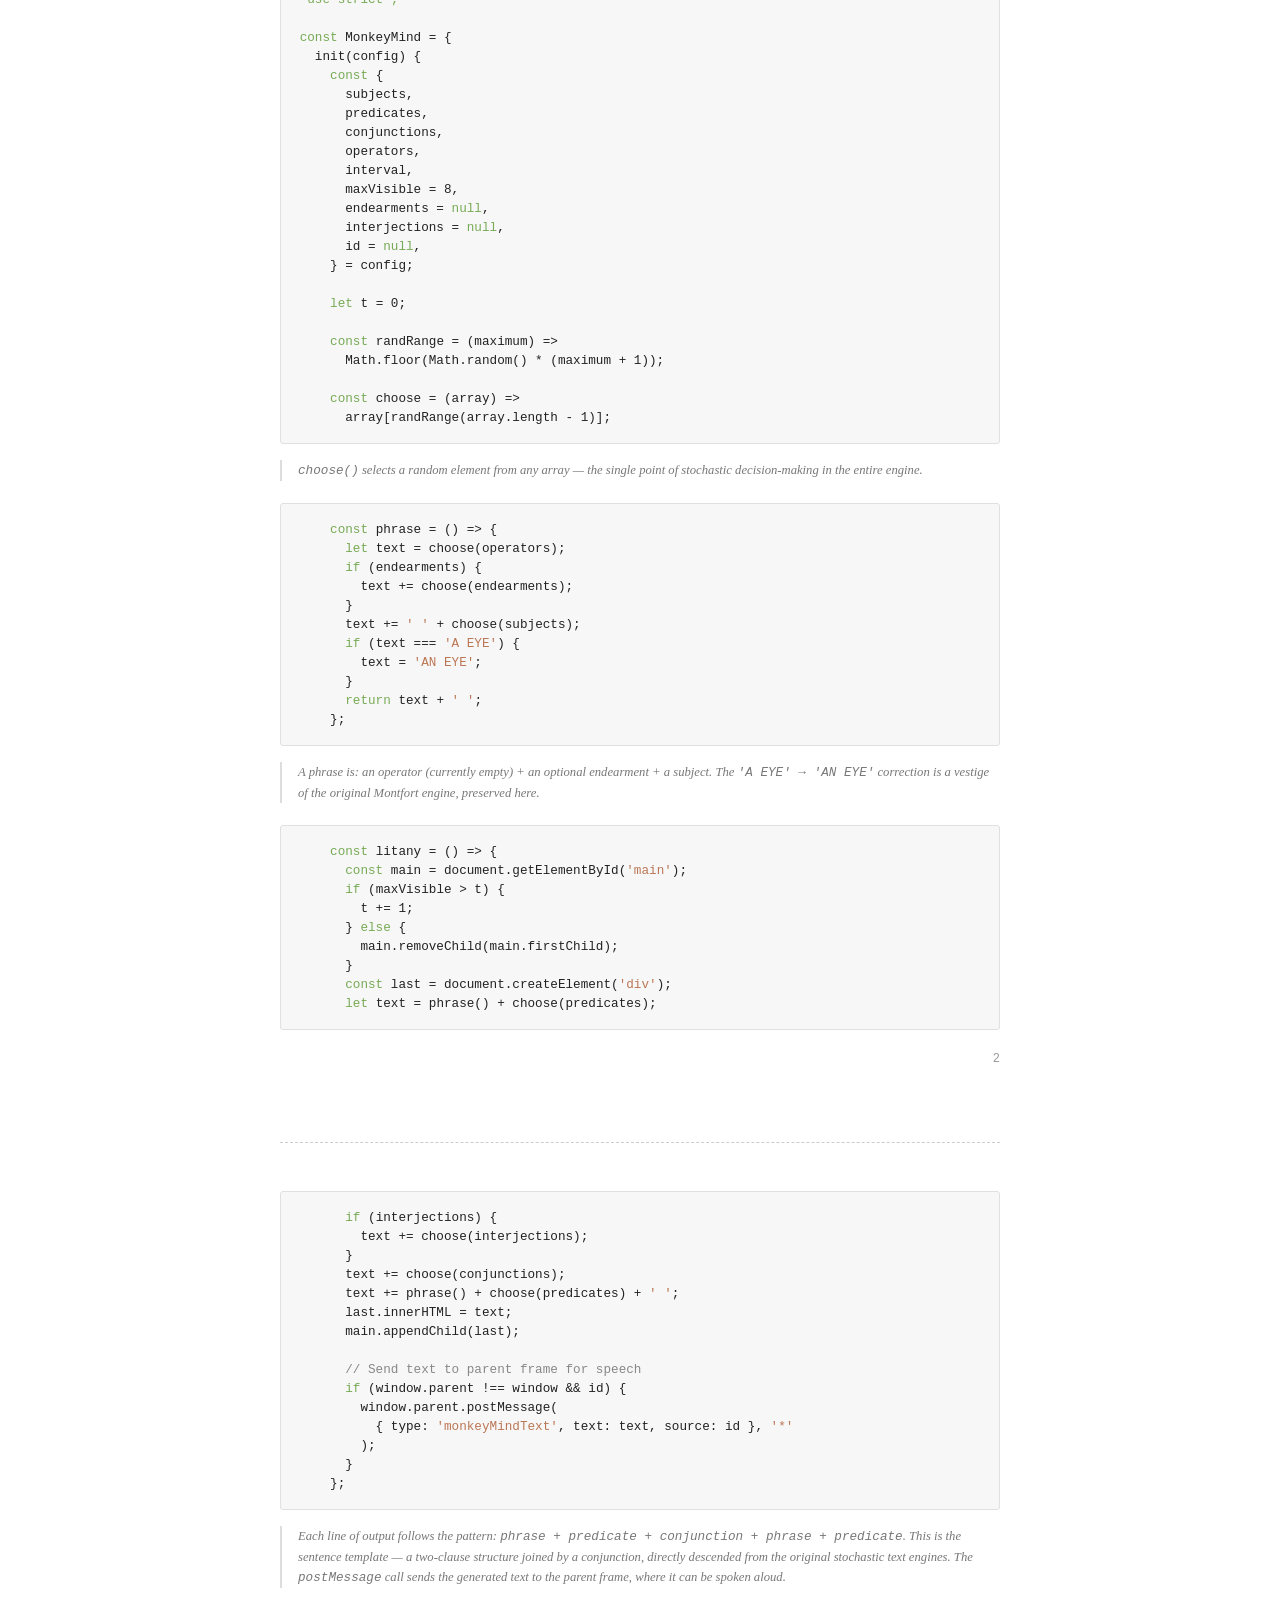
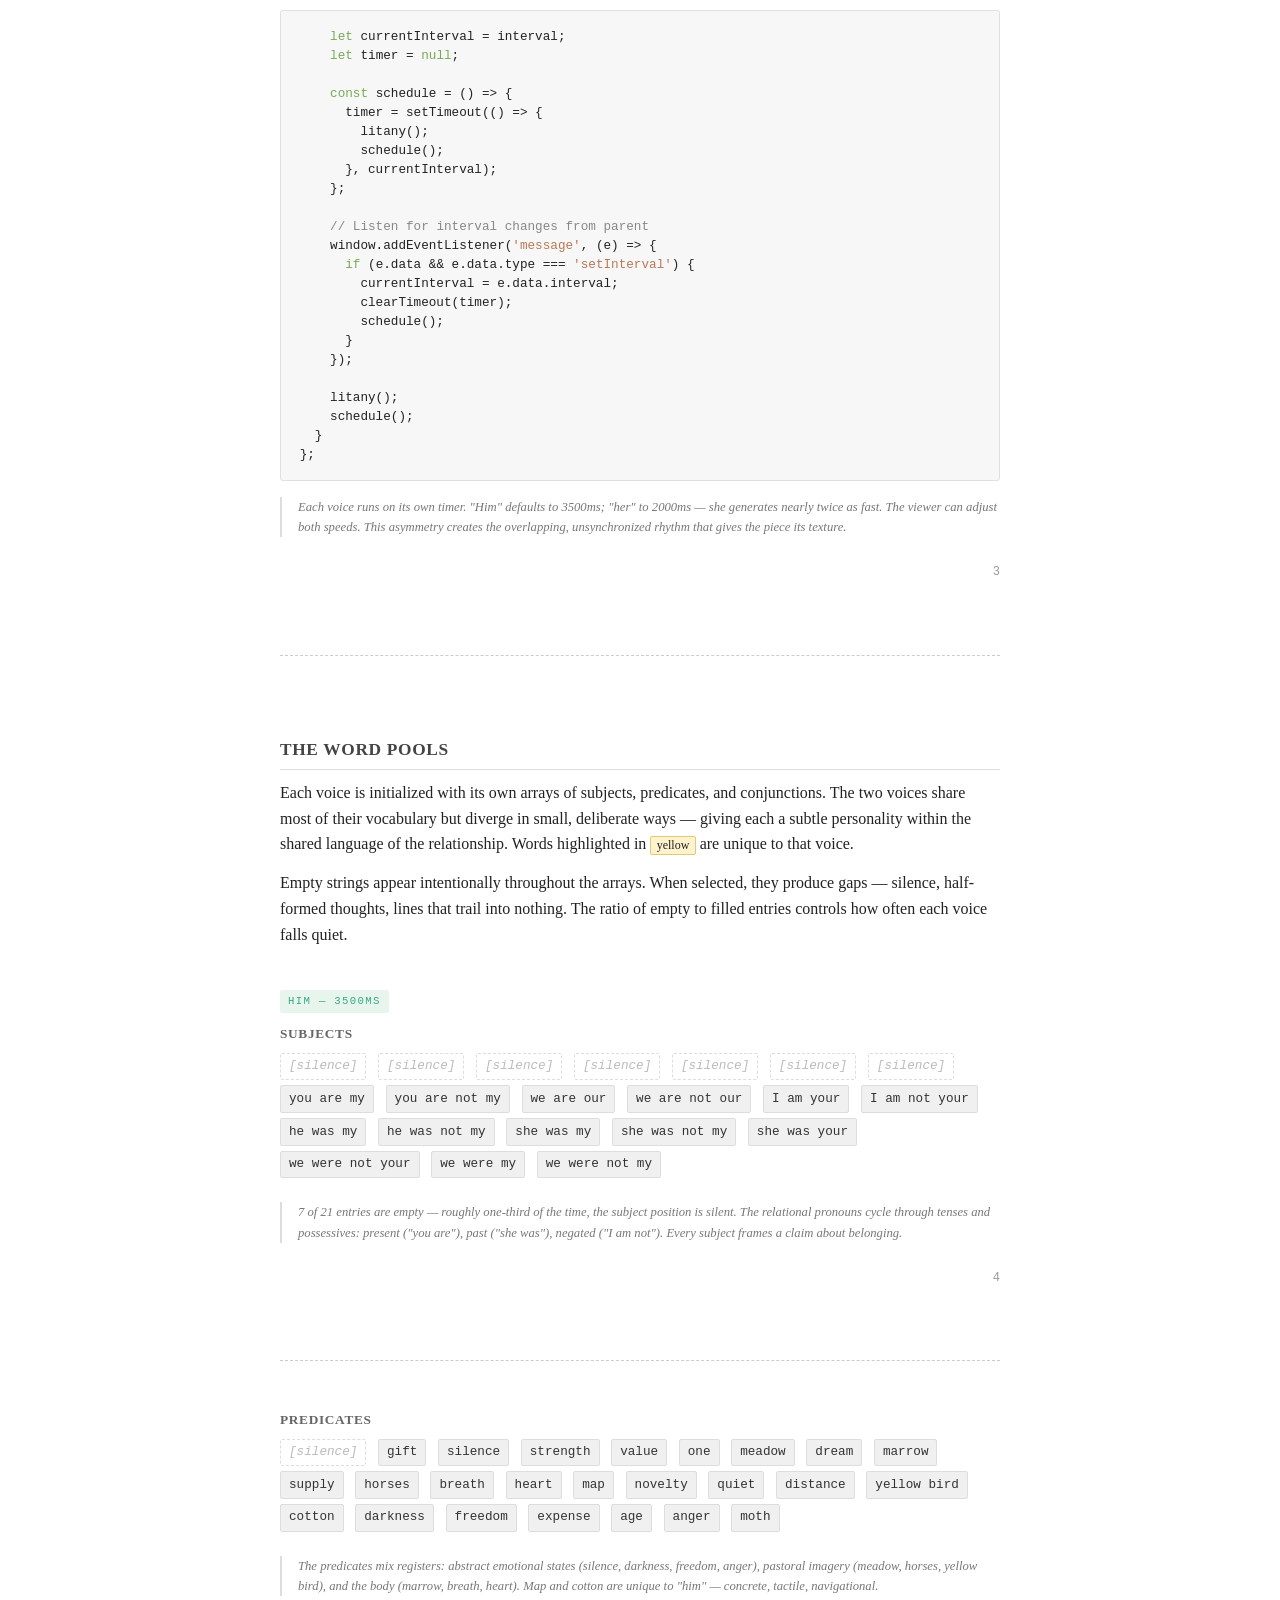
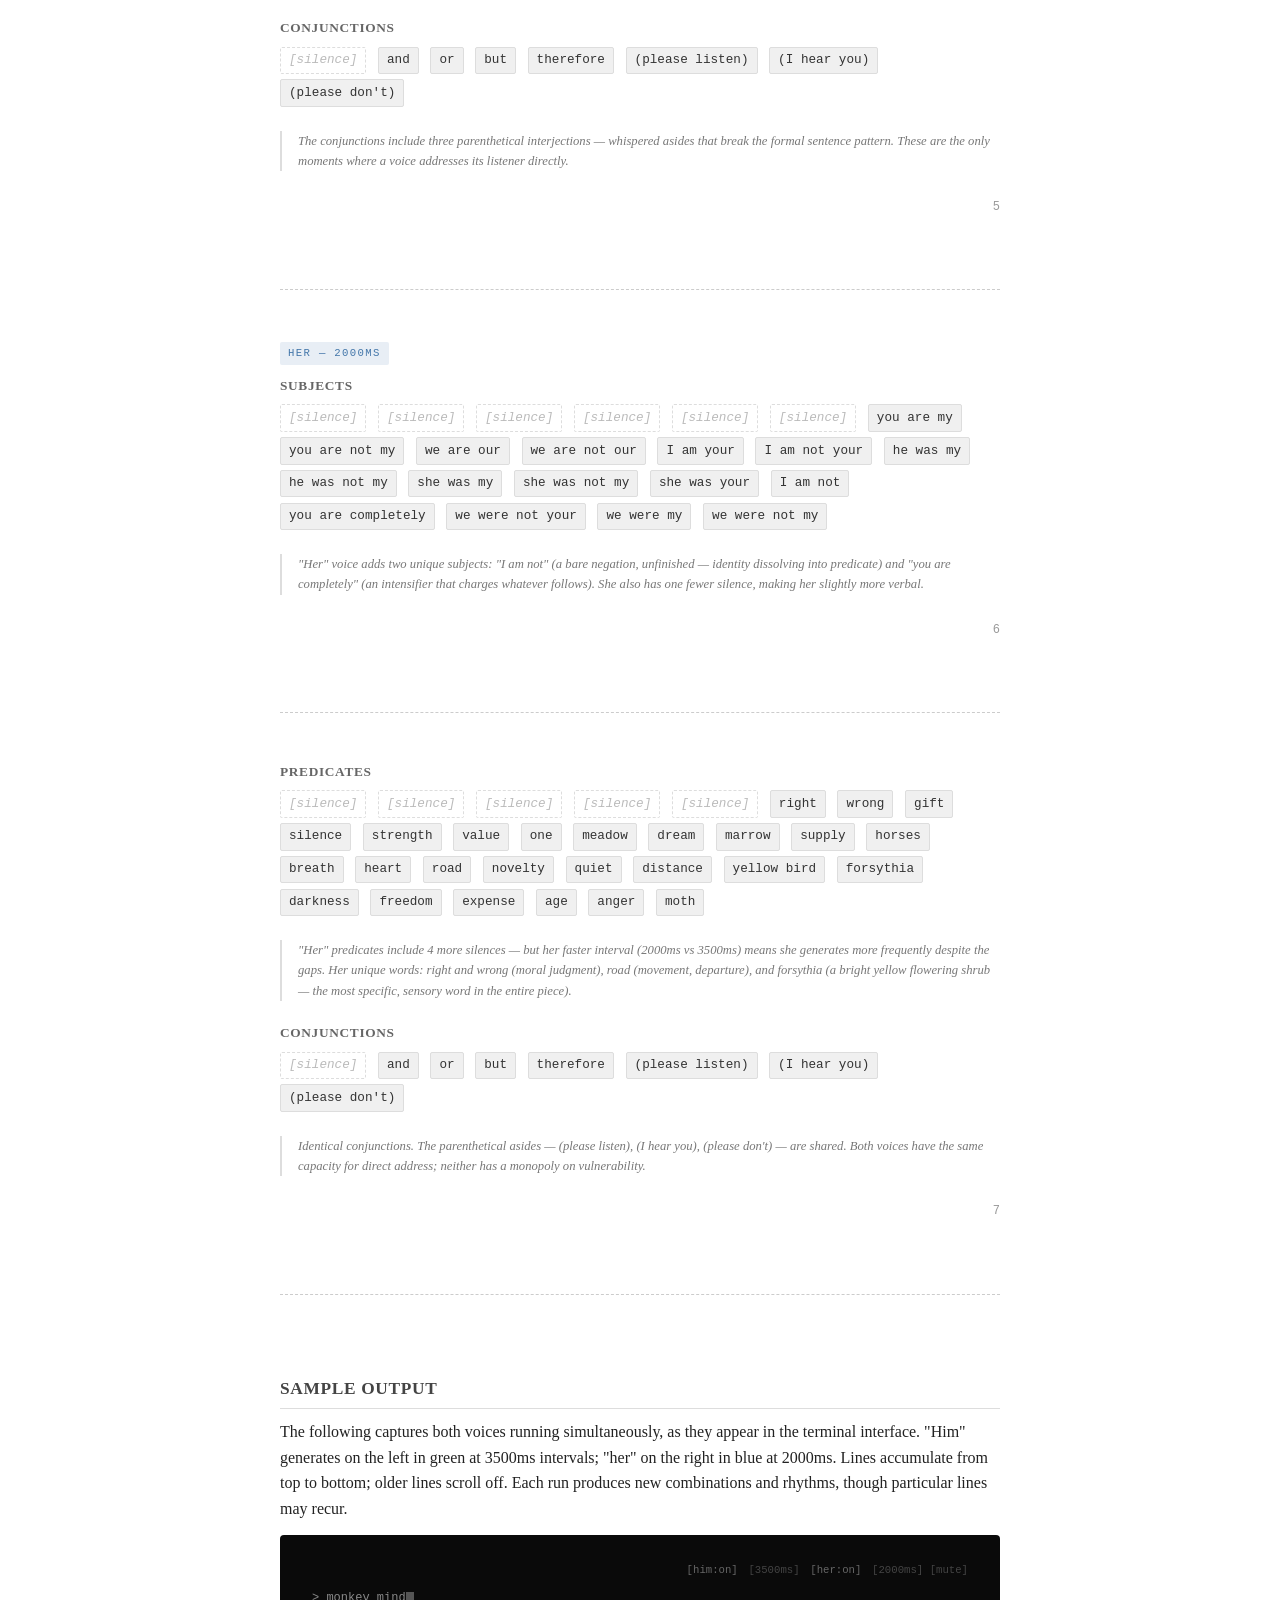
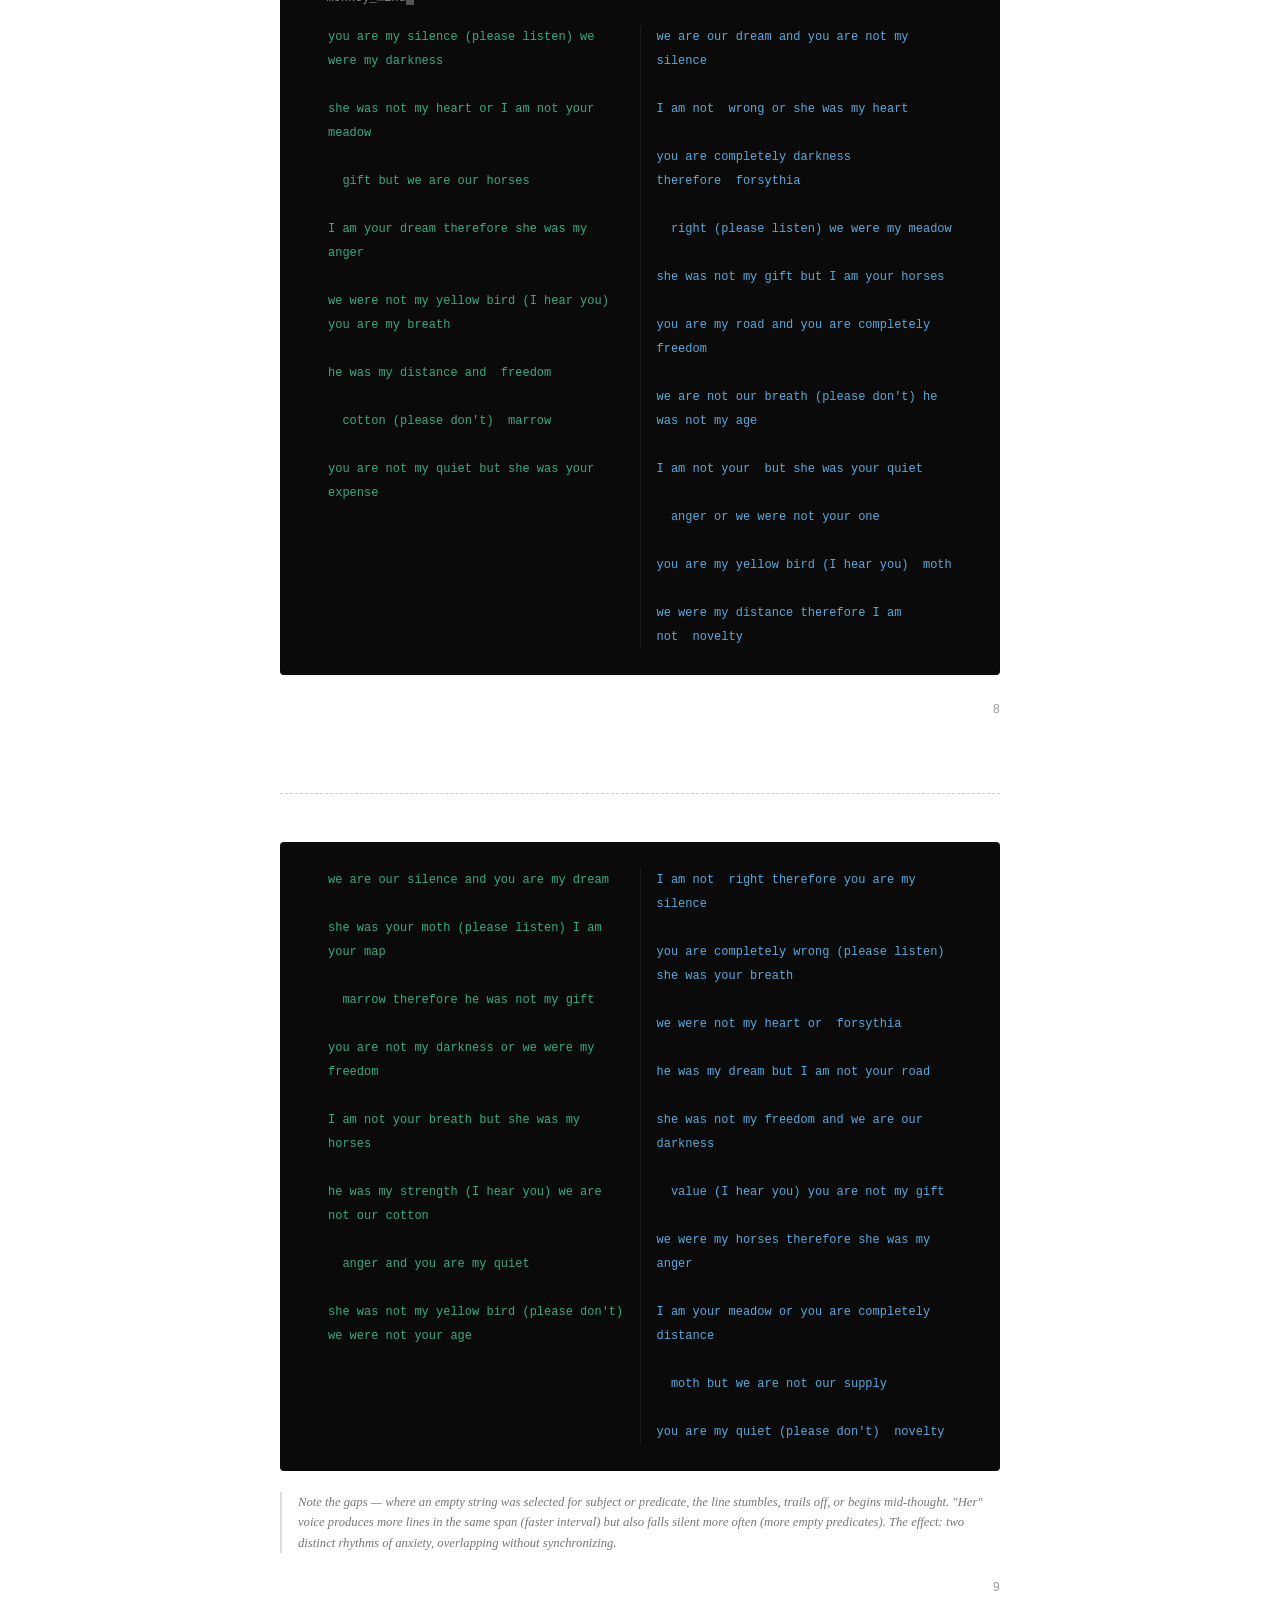
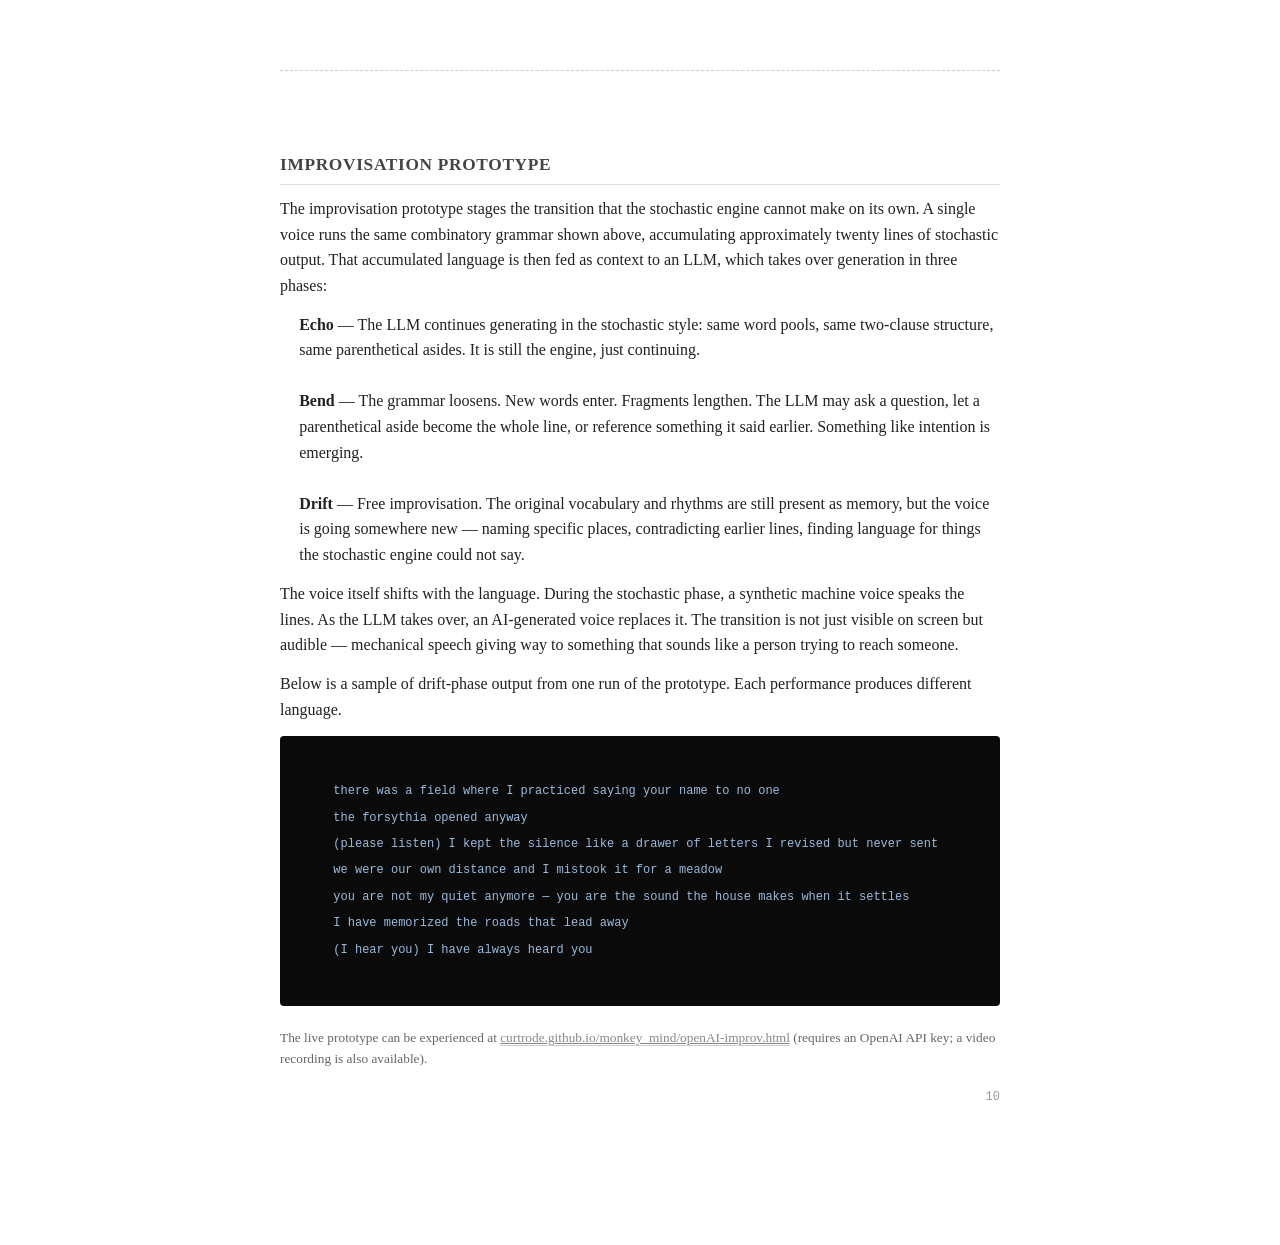
==== commit 8d88cf8b: "Remove gemini-improv links Remove references to gemini-improv.html across the site: delete the READM" ====
--- a/excerpt.html
+++ b/excerpt.html
@@ -276,7 +276,7 @@
 <!-- ============================================================ -->
 <div class="page framing">
 
-  <div class="back-link"><a href="index.html">duet</a><span class="sep">/</span><a href="openAI-improv.html">openAI improv</a><span class="sep">/</span><a href="gemini-improv.html">gemini improv</a><span class="sep">/</span><a href="https://github.com/curtrode/monkey_mind">source</a><span class="sep">/</span><a href="https://curtrode.com">curtrode.com</a></div>
+  <div class="back-link"><a href="index.html">duet</a><span class="sep">/</span><a href="openAI-improv.html">openAI improv</a><span class="sep">/</span><a href="https://github.com/curtrode/monkey_mind">source</a><span class="sep">/</span><a href="https://curtrode.com">curtrode.com</a></div>
 
   <h1><em>Monkey Mind</em></h1>
   <div class="subtitle">Too many tabs open — from stochastic duet to improvisation<br>Curt Rode</div>
